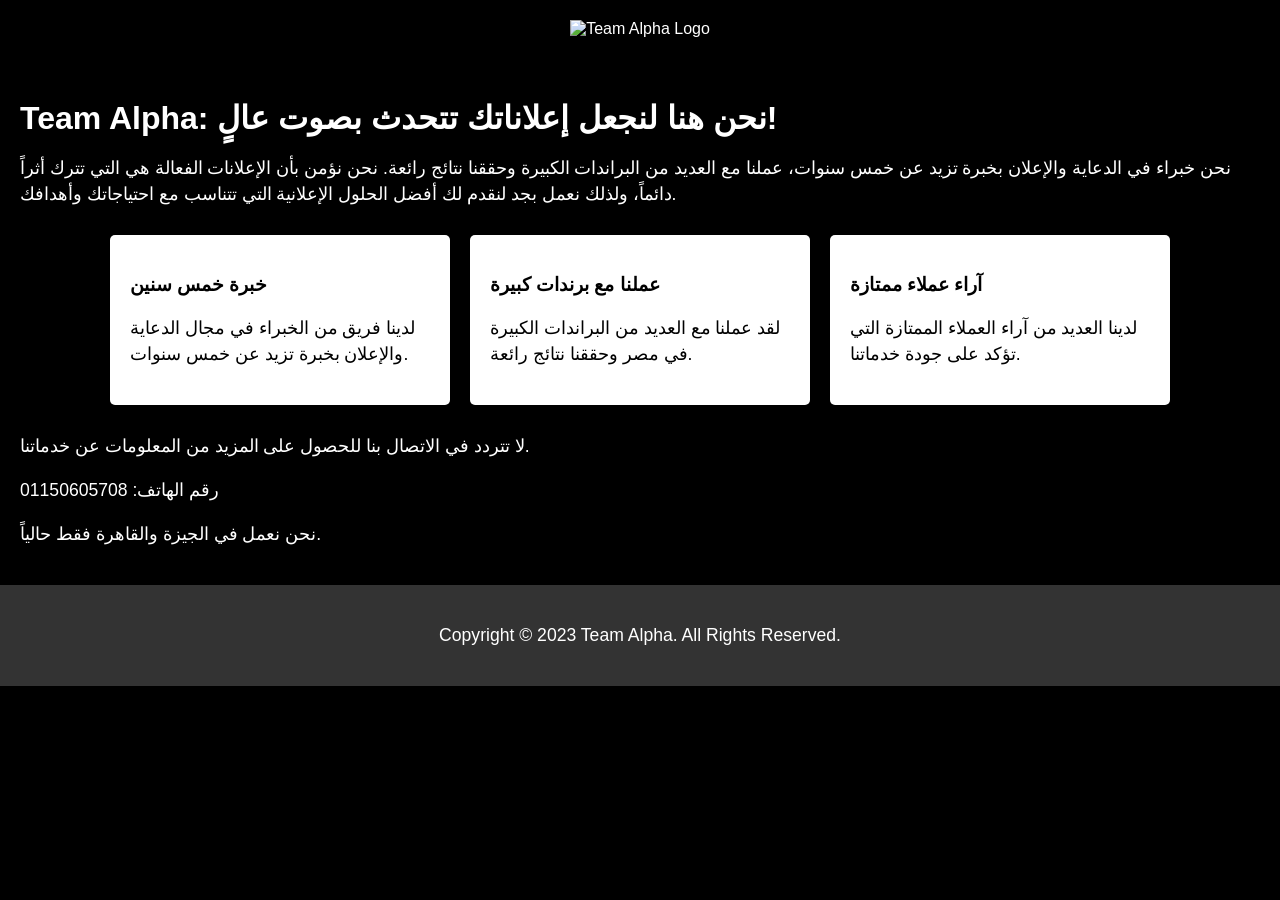
==== alpha.eg1.html @ f962d3df "Rename alpha.eg1.html to alpha.eg1.html" ====
<!DOCTYPE html>
<html lang="ar">
<head>
    <meta charset="UTF-8">
    <meta name="viewport" content="width=device-width, initial-scale=1.0">
    <title>Team Alpha - دعاية وإعلان</title>
    <style>
        body {
            font-family: sans-serif;
            margin: 0;
            background-color: #000;
            color: #fff;
            background-image: url("street-advertising-patterns.png");
            background-size: cover;
            background-repeat: no-repeat;
        }

        header {
            text-align: center;
            padding: 20px;
        }

        header img {
            width: 200px;
        }

        main {
            padding: 20px;
        }

        h1 {
            font-size: 2em;
            margin-bottom: 10px;
        }

        p {
            font-size: 1.1em;
            line-height: 1.5;
        }

        #features {
            display: flex;
            flex-wrap: wrap;
            justify-content: center;
        }

        .feature {
            width: 300px;
            margin: 10px;
            padding: 20px;
            background-color: #fff;
            color: #000;
            border-radius: 5px;
        }

        footer {
            text-align: center;
            padding: 20px;
            background-color: #333;
        }
    </style>
</head>
<body>
    <header>
        <img src="corrected-logo.png" alt="Team Alpha Logo">
    </header>

    <main>
        <h1>Team Alpha: نحن هنا لنجعل إعلاناتك تتحدث بصوت عالٍ!</h1>
        <p>نحن خبراء في الدعاية والإعلان بخبرة تزيد عن خمس سنوات، عملنا مع العديد من البراندات الكبيرة وحققنا نتائج رائعة. نحن نؤمن بأن الإعلانات الفعالة هي التي تترك أثراً دائماً، ولذلك نعمل بجد لنقدم لك أفضل الحلول الإعلانية التي تتناسب مع احتياجاتك وأهدافك.</p>

        <section id="features">
            <div class="feature">
                <h3>خبرة خمس سنين</h3>
                <p>لدينا فريق من الخبراء في مجال الدعاية والإعلان بخبرة تزيد عن خمس سنوات.</p>
            </div>

            <div class="feature">
                <h3>عملنا مع برندات كبيرة</h3>
                <p>لقد عملنا مع العديد من البراندات الكبيرة في مصر وحققنا نتائج رائعة.</p>
            </div>

            <div class="feature">
                <h3>آراء عملاء ممتازة</h3>
                <p>لدينا العديد من آراء العملاء الممتازة التي تؤكد على جودة خدماتنا.</p>
            </div>
        </section>

        <p>لا تتردد في الاتصال بنا للحصول على المزيد من المعلومات عن خدماتنا.</p>
        <p>رقم الهاتف: 01150605708</p>
        <p>نحن نعمل في الجيزة والقاهرة فقط حالياً.</p>
    </main>

    <footer>
        <p>Copyright &copy; 2023 Team Alpha. All Rights Reserved.</p>
    </footer>
</body>
</html>
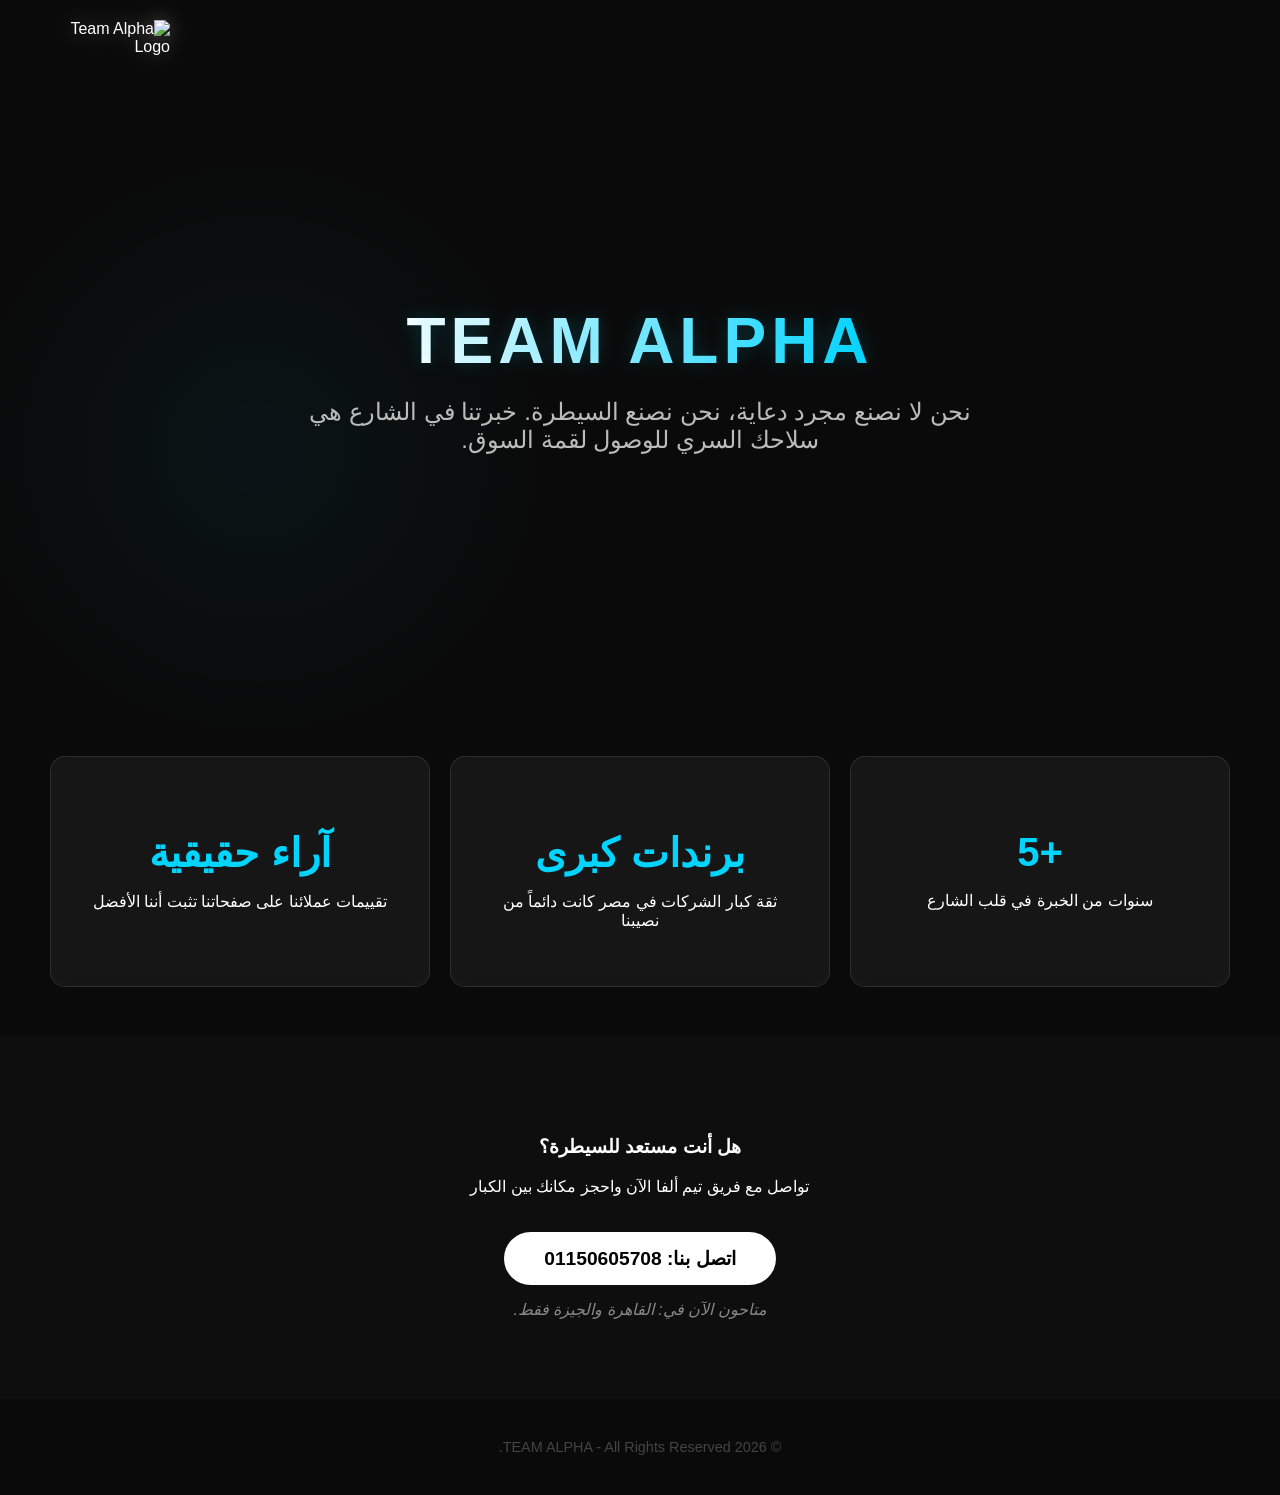
==== commit 5abcaacd: "Update alpha.eg1.html" ====
--- a/alpha.eg1.html
+++ b/alpha.eg1.html
@@ -1,98 +1,201 @@
 <!DOCTYPE html>
-<html lang="ar">
+<html lang="ar" dir="rtl">
 <head>
     <meta charset="UTF-8">
     <meta name="viewport" content="width=device-width, initial-scale=1.0">
-    <title>Team Alpha - دعاية وإعلان</title>
+    <title>Team Alpha | الملوك في الشارع</title>
     <style>
+        /* الأساسيات والتصميم المودرن */
+        :root {
+            --neon-blue: #00d4ff;
+            --main-bg: #0a0a0a;
+            --card-bg: rgba(255, 255, 255, 0.05);
+        }
+
         body {
-            font-family: sans-serif;
             margin: 0;
-            background-color: #000;
-            color: #fff;
-            background-image: url("street-advertising-patterns.png");
-            background-size: cover;
-            background-repeat: no-repeat;
-        }
-
-        header {
-            text-align: center;
-            padding: 20px;
-        }
-
-        header img {
-            width: 200px;
-        }
-
-        main {
-            padding: 20px;
-        }
-
-        h1 {
-            font-size: 2em;
+            padding: 0;
+            background-color: var(--main-bg);
+            color: #ffffff;
+            font-family: 'Segoe UI', Tahoma, Geneva, Verdana, sans-serif;
+            overflow-x: hidden;
+            /* نقش خلفية بسيط يعبر عن عناصر الدعاية */
+            background-image: 
+                radial-gradient(circle at 20% 30%, rgba(0, 212, 255, 0.05) 0%, transparent 20%),
+                linear-gradient(rgba(10, 10, 10, 0.9), rgba(10, 10, 10, 0.9)),
+                url('https://www.transparenttextures.com/patterns/stardust.png');
+        }
+
+        /* تأثير النقوش الجانبية (Dodge, Skate, Camera) */
+        .background-overlay {
+            position: fixed;
+            top: 0;
+            left: 0;
+            width: 100%;
+            height: 100%;
+            z-index: -1;
+            opacity: 0.03;
+            pointer-events: none;
+            background: url('data:image/svg+xml;utf8,<svg xmlns="http://www.w3.org/1999/xlink" viewBox="0 0 100 100"><text y="20" font-size="10" fill="white">DODGE 🏎️ SKATE 🛹 CAMERA 📸 FLAGS 🚩</text></svg>');
+            background-size: 300px;
+        }
+
+        /* اللوجو فوق على الشمال */
+        .header {
+            padding: 20px 50px;
+            display: flex;
+            justify-content: flex-end; /* لأن الصفحة RTL */
+        }
+
+        .logo {
+            width: 120px;
+            height: auto;
+            filter: drop-shadow(0 0 10px rgba(255, 255, 255, 0.3));
+            transition: 0.3s;
+        }
+
+        .logo:hover {
+            transform: scale(1.1);
+        }
+
+        /* القسم الرئيسي */
+        .hero {
+            height: 70vh;
+            display: flex;
+            flex-direction: column;
+            justify-content: center;
+            align-items: center;
+            text-align: center;
+            padding: 0 20px;
+        }
+
+        .hero h1 {
+            font-size: 4rem;
+            margin: 0;
+            text-transform: uppercase;
+            letter-spacing: 5px;
+            background: linear-gradient(to right, #fff, var(--neon-blue));
+            -webkit-background-clip: text;
+            -webkit-text-fill-color: transparent;
+            text-shadow: 0 0 20px rgba(0, 212, 255, 0.2);
+        }
+
+        .hero p {
+            font-size: 1.5rem;
+            max-width: 700px;
+            color: #bbb;
+            margin-top: 20px;
+        }
+
+        /* قسم الخبرة والخدمات */
+        .stats-container {
+            display: grid;
+            grid-template-columns: repeat(auto-fit, minmax(250px, 1fr));
+            gap: 20px;
+            padding: 50px;
+            max-width: 1200px;
+            margin: auto;
+        }
+
+        .stat-card {
+            background: var(--card-bg);
+            padding: 40px;
+            border-radius: 15px;
+            border: 1px solid rgba(255, 255, 255, 0.1);
+            text-align: center;
+            transition: 0.4s;
+            backdrop-filter: blur(10px);
+        }
+
+        .stat-card:hover {
+            border-color: var(--neon-blue);
+            transform: translateY(-10px);
+            box-shadow: 0 10px 30px rgba(0, 212, 255, 0.1);
+        }
+
+        .stat-card h2 {
+            color: var(--neon-blue);
+            font-size: 2.5rem;
             margin-bottom: 10px;
         }
 
-        p {
-            font-size: 1.1em;
-            line-height: 1.5;
-        }
-
-        #features {
-            display: flex;
-            flex-wrap: wrap;
-            justify-content: center;
-        }
-
-        .feature {
-            width: 300px;
-            margin: 10px;
-            padding: 20px;
-            background-color: #fff;
+        /* تواصل معنا */
+        .contact-info {
+            text-align: center;
+            padding: 80px 20px;
+            background: rgba(255, 255, 255, 0.02);
+        }
+
+        .phone-btn {
+            display: inline-block;
+            margin-top: 20px;
+            padding: 15px 40px;
+            background: #fff;
             color: #000;
-            border-radius: 5px;
+            text-decoration: none;
+            font-weight: bold;
+            border-radius: 50px;
+            font-size: 1.2rem;
+            transition: 0.3s;
+        }
+
+        .phone-btn:hover {
+            background: var(--neon-blue);
+            box-shadow: 0 0 20px var(--neon-blue);
+        }
+
+        .location-tag {
+            margin-top: 15px;
+            color: #888;
+            font-style: italic;
         }
 
         footer {
             text-align: center;
-            padding: 20px;
-            background-color: #333;
+            padding: 40px;
+            font-size: 0.9rem;
+            color: #444;
         }
     </style>
 </head>
 <body>
-    <header>
-        <img src="corrected-logo.png" alt="Team Alpha Logo">
-    </header>
-
-    <main>
-        <h1>Team Alpha: نحن هنا لنجعل إعلاناتك تتحدث بصوت عالٍ!</h1>
-        <p>نحن خبراء في الدعاية والإعلان بخبرة تزيد عن خمس سنوات، عملنا مع العديد من البراندات الكبيرة وحققنا نتائج رائعة. نحن نؤمن بأن الإعلانات الفعالة هي التي تترك أثراً دائماً، ولذلك نعمل بجد لنقدم لك أفضل الحلول الإعلانية التي تتناسب مع احتياجاتك وأهدافك.</p>
-
-        <section id="features">
-            <div class="feature">
-                <h3>خبرة خمس سنين</h3>
-                <p>لدينا فريق من الخبراء في مجال الدعاية والإعلان بخبرة تزيد عن خمس سنوات.</p>
-            </div>
-
-            <div class="feature">
-                <h3>عملنا مع برندات كبيرة</h3>
-                <p>لقد عملنا مع العديد من البراندات الكبيرة في مصر وحققنا نتائج رائعة.</p>
-            </div>
-
-            <div class="feature">
-                <h3>آراء عملاء ممتازة</h3>
-                <p>لدينا العديد من آراء العملاء الممتازة التي تؤكد على جودة خدماتنا.</p>
-            </div>
-        </section>
-
-        <p>لا تتردد في الاتصال بنا للحصول على المزيد من المعلومات عن خدماتنا.</p>
-        <p>رقم الهاتف: 01150605708</p>
-        <p>نحن نعمل في الجيزة والقاهرة فقط حالياً.</p>
-    </main>
+
+    <div class="background-overlay"></div>
+
+    <div class="header">
+        <img src="logo.jpg" alt="Team Alpha Logo" class="logo">
+    </div>
+
+    <section class="hero">
+        <h1>TEAM ALPHA</h1>
+        <p>نحن لا نصنع مجرد دعاية، نحن نصنع السيطرة. خبرتنا في الشارع هي سلاحك السري للوصول لقمة السوق.</p>
+    </section>
+
+    <div class="stats-container">
+        <div class="stat-card">
+            <h2>+5</h2>
+            <p>سنوات من الخبرة في قلب الشارع</p>
+        </div>
+        <div class="stat-card">
+            <h2>برندات كبرى</h2>
+            <p>ثقة كبار الشركات في مصر كانت دائماً من نصيبنا</p>
+        </div>
+        <div class="stat-card">
+            <h2>آراء حقيقية</h2>
+            <p>تقييمات عملائنا على صفحاتنا تثبت أننا الأفضل</p>
+        </div>
+    </div>
+
+    <section class="contact-info">
+        <h3>هل أنت مستعد للسيطرة؟</h3>
+        <p>تواصل مع فريق تيم ألفا الآن واحجز مكانك بين الكبار</p>
+        <a href="tel:01150605708" class="phone-btn">اتصل بنا: 01150605708</a>
+        <div class="location-tag">متاحون الآن في: القاهرة والجيزة فقط.</div>
+    </section>
 
     <footer>
-        <p>Copyright &copy; 2023 Team Alpha. All Rights Reserved.</p>
+        &copy; 2026 TEAM ALPHA - All Rights Reserved.
     </footer>
+
 </body>
 </html>
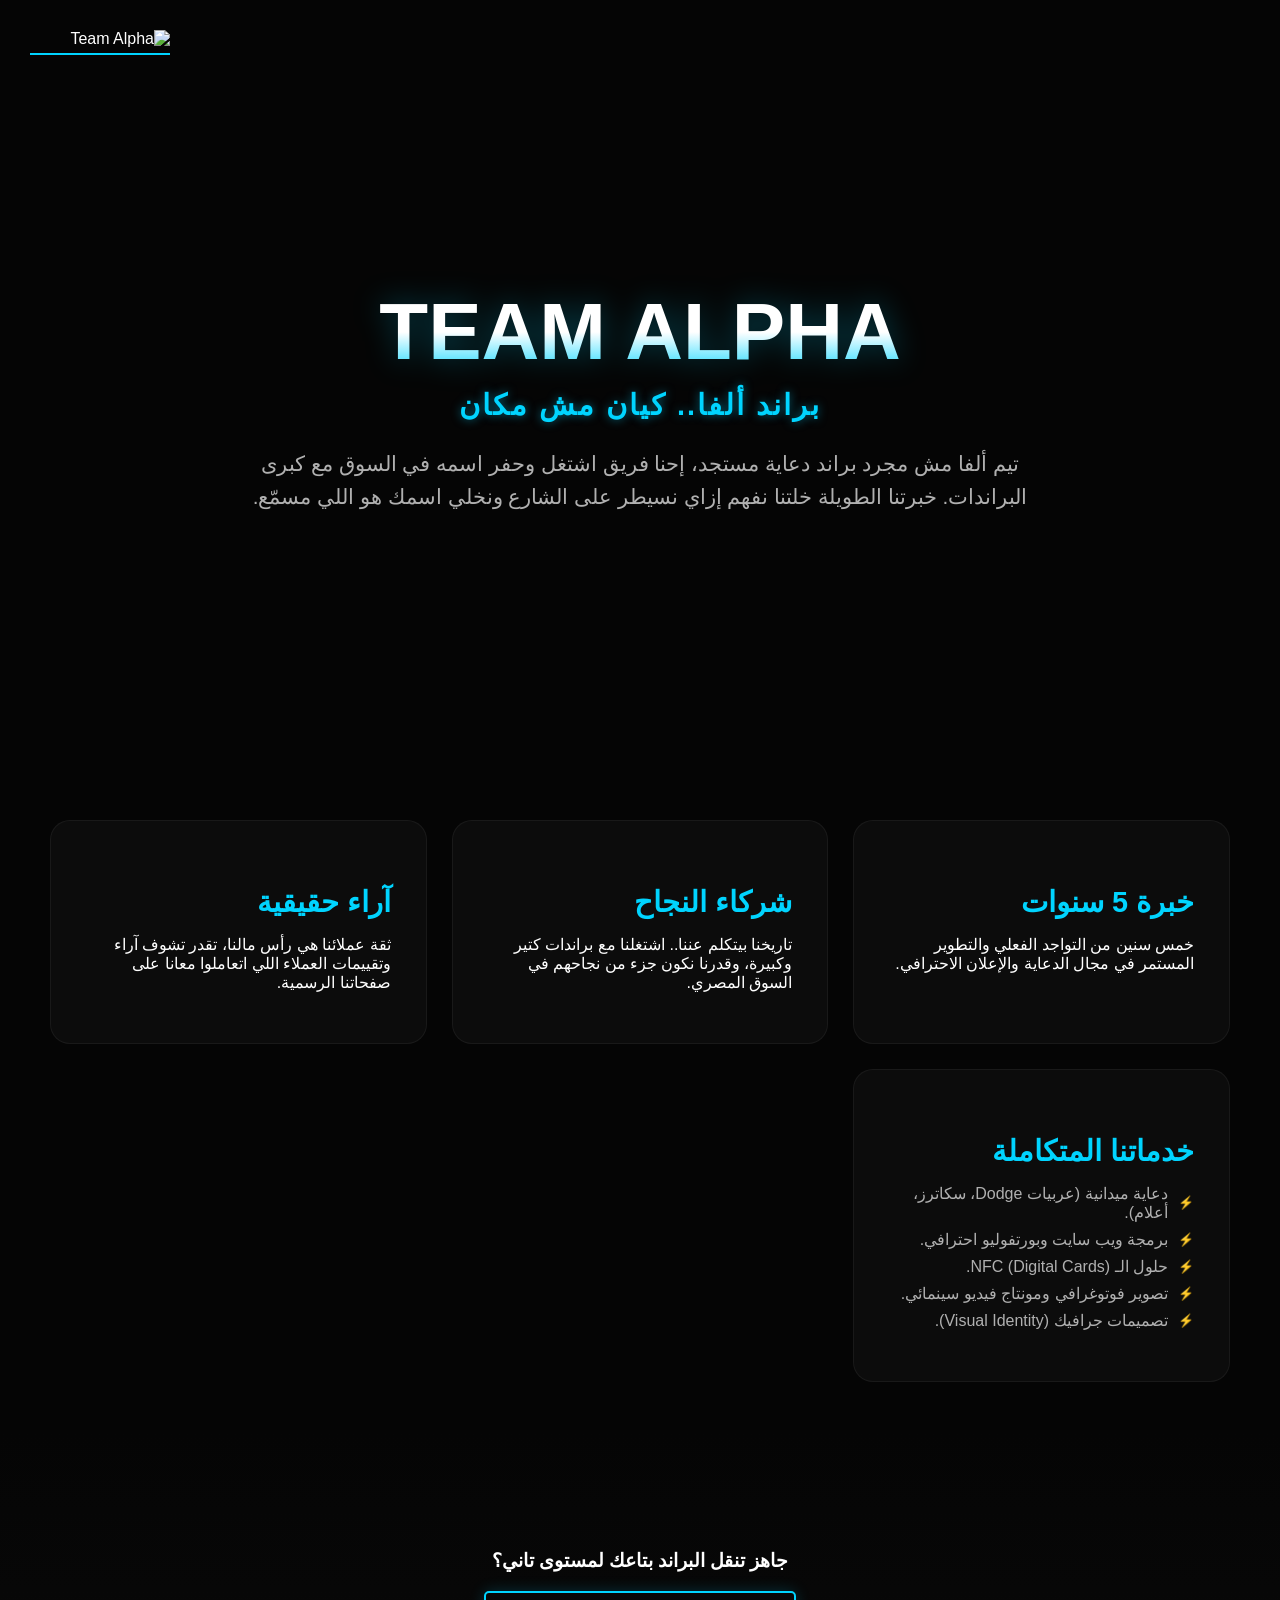
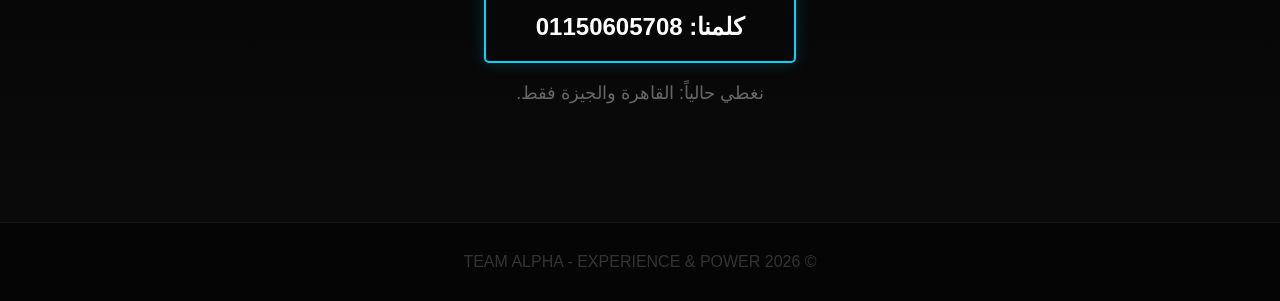
==== commit 4c145d0f: "Update alpha.eg1.html" ====
--- a/alpha.eg1.html
+++ b/alpha.eg1.html
@@ -3,13 +3,13 @@
 <head>
     <meta charset="UTF-8">
     <meta name="viewport" content="width=device-width, initial-scale=1.0">
-    <title>Team Alpha | الملوك في الشارع</title>
+    <title>Team Alpha | كيان مش مكان</title>
     <style>
-        /* الأساسيات والتصميم المودرن */
         :root {
             --neon-blue: #00d4ff;
-            --main-bg: #0a0a0a;
-            --card-bg: rgba(255, 255, 255, 0.05);
+            --main-bg: #050505;
+            --card-bg: rgba(255, 255, 255, 0.03);
+            --text-gray: #b0b0b0;
         }
 
         body {
@@ -17,184 +17,212 @@
             padding: 0;
             background-color: var(--main-bg);
             color: #ffffff;
-            font-family: 'Segoe UI', Tahoma, Geneva, Verdana, sans-serif;
+            font-family: 'Segoe UI', Roboto, Helvetica, Arial, sans-serif;
             overflow-x: hidden;
-            /* نقش خلفية بسيط يعبر عن عناصر الدعاية */
+            /* نقش الشارع والدعاية خفيف جداً في الخلفية */
             background-image: 
-                radial-gradient(circle at 20% 30%, rgba(0, 212, 255, 0.05) 0%, transparent 20%),
-                linear-gradient(rgba(10, 10, 10, 0.9), rgba(10, 10, 10, 0.9)),
-                url('https://www.transparenttextures.com/patterns/stardust.png');
-        }
-
-        /* تأثير النقوش الجانبية (Dodge, Skate, Camera) */
-        .background-overlay {
-            position: fixed;
+                linear-gradient(rgba(5, 5, 5, 0.8), rgba(5, 5, 5, 0.8)),
+                url('https://www.transparenttextures.com/patterns/carbon-fibre.png');
+        }
+
+        /* اللوجو ثابت فوق على الشمال */
+        .top-nav {
+            padding: 30px;
+            position: absolute;
             top: 0;
             left: 0;
-            width: 100%;
-            height: 100%;
-            z-index: -1;
-            opacity: 0.03;
-            pointer-events: none;
-            background: url('data:image/svg+xml;utf8,<svg xmlns="http://www.w3.org/1999/xlink" viewBox="0 0 100 100"><text y="20" font-size="10" fill="white">DODGE 🏎️ SKATE 🛹 CAMERA 📸 FLAGS 🚩</text></svg>');
-            background-size: 300px;
-        }
-
-        /* اللوجو فوق على الشمال */
-        .header {
-            padding: 20px 50px;
-            display: flex;
-            justify-content: flex-end; /* لأن الصفحة RTL */
-        }
-
-        .logo {
-            width: 120px;
+            z-index: 100;
+        }
+
+        .logo-img {
+            width: 140px;
             height: auto;
-            filter: drop-shadow(0 0 10px rgba(255, 255, 255, 0.3));
-            transition: 0.3s;
-        }
-
-        .logo:hover {
-            transform: scale(1.1);
+            display: block; /* يظهر مباشرة */
+            border-bottom: 2px solid var(--neon-blue);
+            padding-bottom: 5px;
         }
 
         /* القسم الرئيسي */
         .hero {
-            height: 70vh;
+            height: 80vh;
             display: flex;
             flex-direction: column;
             justify-content: center;
             align-items: center;
             text-align: center;
             padding: 0 20px;
+            margin-top: 50px;
         }
 
         .hero h1 {
-            font-size: 4rem;
+            font-size: clamp(3rem, 10vw, 5rem);
             margin: 0;
-            text-transform: uppercase;
-            letter-spacing: 5px;
-            background: linear-gradient(to right, #fff, var(--neon-blue));
+            background: linear-gradient(to bottom, #fff 50%, var(--neon-blue));
             -webkit-background-clip: text;
             -webkit-text-fill-color: transparent;
-            text-shadow: 0 0 20px rgba(0, 212, 255, 0.2);
+            filter: drop-shadow(0 0 15px rgba(0, 212, 255, 0.3));
+        }
+
+        .slogan {
+            font-size: 1.8rem;
+            color: var(--neon-blue);
+            margin-top: 10px;
+            font-weight: bold;
+            letter-spacing: 2px;
+            text-shadow: 0 0 10px rgba(0, 212, 255, 0.5);
         }
 
         .hero p {
-            font-size: 1.5rem;
-            max-width: 700px;
-            color: #bbb;
-            margin-top: 20px;
-        }
-
-        /* قسم الخبرة والخدمات */
-        .stats-container {
+            font-size: 1.3rem;
+            max-width: 800px;
+            color: var(--text-gray);
+            margin-top: 25px;
+            line-height: 1.6;
+        }
+
+        /* شبكة المعلومات والخدمات */
+        .features-grid {
             display: grid;
-            grid-template-columns: repeat(auto-fit, minmax(250px, 1fr));
-            gap: 20px;
+            grid-template-columns: repeat(auto-fit, minmax(280px, 1fr));
+            gap: 25px;
             padding: 50px;
-            max-width: 1200px;
+            max-width: 1300px;
             margin: auto;
         }
 
-        .stat-card {
+        .info-box {
             background: var(--card-bg);
-            padding: 40px;
-            border-radius: 15px;
-            border: 1px solid rgba(255, 255, 255, 0.1);
+            padding: 35px;
+            border-radius: 20px;
+            border: 1px solid rgba(255, 255, 255, 0.05);
+            transition: all 0.4s ease;
+            position: relative;
+            overflow: hidden;
+        }
+
+        .info-box:hover {
+            border-color: var(--neon-blue);
+            background: rgba(0, 212, 255, 0.02);
+            transform: translateY(-5px);
+        }
+
+        .info-box h3 {
+            color: var(--neon-blue);
+            font-size: 1.8rem;
+            margin-bottom: 15px;
+        }
+
+        .info-box ul {
+            list-style: none;
+            padding: 0;
+            text-align: right;
+            color: var(--text-gray);
+        }
+
+        .info-box ul li {
+            margin-bottom: 8px;
+            display: flex;
+            align-items: center;
+        }
+
+        .info-box ul li::before {
+            content: "⚡";
+            margin-left: 10px;
+            font-size: 0.8rem;
+        }
+
+        /* قسم التواصل */
+        .cta-section {
             text-align: center;
-            transition: 0.4s;
-            backdrop-filter: blur(10px);
-        }
-
-        .stat-card:hover {
-            border-color: var(--neon-blue);
-            transform: translateY(-10px);
-            box-shadow: 0 10px 30px rgba(0, 212, 255, 0.1);
-        }
-
-        .stat-card h2 {
-            color: var(--neon-blue);
-            font-size: 2.5rem;
-            margin-bottom: 10px;
-        }
-
-        /* تواصل معنا */
-        .contact-info {
-            text-align: center;
-            padding: 80px 20px;
-            background: rgba(255, 255, 255, 0.02);
-        }
-
-        .phone-btn {
+            padding: 100px 20px;
+            background: linear-gradient(to bottom, transparent, #0a0a0a);
+        }
+
+        .call-now {
             display: inline-block;
-            margin-top: 20px;
-            padding: 15px 40px;
-            background: #fff;
-            color: #000;
+            padding: 20px 50px;
+            background: transparent;
+            color: #fff;
+            border: 2px solid var(--neon-blue);
             text-decoration: none;
             font-weight: bold;
-            border-radius: 50px;
-            font-size: 1.2rem;
+            border-radius: 5px;
+            font-size: 1.5rem;
             transition: 0.3s;
-        }
-
-        .phone-btn:hover {
+            box-shadow: 0 0 15px rgba(0, 212, 255, 0.2);
+        }
+
+        .call-now:hover {
             background: var(--neon-blue);
-            box-shadow: 0 0 20px var(--neon-blue);
-        }
-
-        .location-tag {
-            margin-top: 15px;
-            color: #888;
-            font-style: italic;
+            color: #000;
+            box-shadow: 0 0 30px var(--neon-blue);
+        }
+
+        .area-tag {
+            margin-top: 20px;
+            font-size: 1.1rem;
+            color: #666;
         }
 
         footer {
             text-align: center;
-            padding: 40px;
-            font-size: 0.9rem;
-            color: #444;
+            padding: 30px;
+            border-top: 1px solid rgba(255, 255, 255, 0.05);
+            color: #333;
         }
     </style>
 </head>
 <body>
 
-    <div class="background-overlay"></div>
-
-    <div class="header">
-        <img src="logo.jpg" alt="Team Alpha Logo" class="logo">
-    </div>
+    <nav class="top-nav">
+        <img src="logo.jpg" alt="Team Alpha" class="logo-img">
+    </nav>
 
     <section class="hero">
         <h1>TEAM ALPHA</h1>
-        <p>نحن لا نصنع مجرد دعاية، نحن نصنع السيطرة. خبرتنا في الشارع هي سلاحك السري للوصول لقمة السوق.</p>
+        <div class="slogan">براند ألفا.. كيان مش مكان</div>
+        <p>
+            تيم ألفا مش مجرد براند دعاية مستجد، إحنا فريق اشتغل وحفر اسمه في السوق مع كبرى البراندات. 
+            خبرتنا الطويلة خلتنا نفهم إزاي نسيطر على الشارع ونخلي اسمك هو اللي مسمّع.
+        </p>
     </section>
 
-    <div class="stats-container">
-        <div class="stat-card">
-            <h2>+5</h2>
-            <p>سنوات من الخبرة في قلب الشارع</p>
-        </div>
-        <div class="stat-card">
-            <h2>برندات كبرى</h2>
-            <p>ثقة كبار الشركات في مصر كانت دائماً من نصيبنا</p>
-        </div>
-        <div class="stat-card">
-            <h2>آراء حقيقية</h2>
-            <p>تقييمات عملائنا على صفحاتنا تثبت أننا الأفضل</p>
+    <div class="features-grid">
+        <div class="info-box">
+            <h3>خبرة 5 سنوات</h3>
+            <p>خمس سنين من التواجد الفعلي والتطوير المستمر في مجال الدعاية والإعلان الاحترافي.</p>
+        </div>
+
+        <div class="info-box">
+            <h3>شركاء النجاح</h3>
+            <p>تاريخنا بيتكلم عننا.. اشتغلنا مع براندات كتير وكبيرة، وقدرنا نكون جزء من نجاحهم في السوق المصري.</p>
+        </div>
+
+        <div class="info-box">
+            <h3>آراء حقيقية</h3>
+            <p>ثقة عملائنا هي رأس مالنا، تقدر تشوف آراء وتقييمات العملاء اللي اتعاملوا معانا على صفحاتنا الرسمية.</p>
+        </div>
+
+        <div class="info-box">
+            <h3>خدماتنا المتكاملة</h3>
+            <ul>
+                <li>دعاية ميدانية (عربيات Dodge، سكاترز، أعلام).</li>
+                <li>برمجة ويب سايت وبورتفوليو احترافي.</li>
+                <li>حلول الـ NFC (Digital Cards).</li>
+                <li>تصوير فوتوغرافي ومونتاج فيديو سينمائي.</li>
+                <li>تصميمات جرافيك (Visual Identity).</li>
+            </ul>
         </div>
     </div>
 
-    <section class="contact-info">
-        <h3>هل أنت مستعد للسيطرة؟</h3>
-        <p>تواصل مع فريق تيم ألفا الآن واحجز مكانك بين الكبار</p>
-        <a href="tel:01150605708" class="phone-btn">اتصل بنا: 01150605708</a>
-        <div class="location-tag">متاحون الآن في: القاهرة والجيزة فقط.</div>
+    <section class="cta-section">
+        <h3>جاهز تنقل البراند بتاعك لمستوى تاني؟</h3>
+        <a href="tel:01150605708" class="call-now">كلمنا: 01150605708</a>
+        <p class="area-tag">نغطي حالياً: القاهرة والجيزة فقط.</p>
     </section>
 
     <footer>
-        &copy; 2026 TEAM ALPHA - All Rights Reserved.
+        &copy; 2026 TEAM ALPHA - EXPERIENCE & POWER
     </footer>
 
 </body>
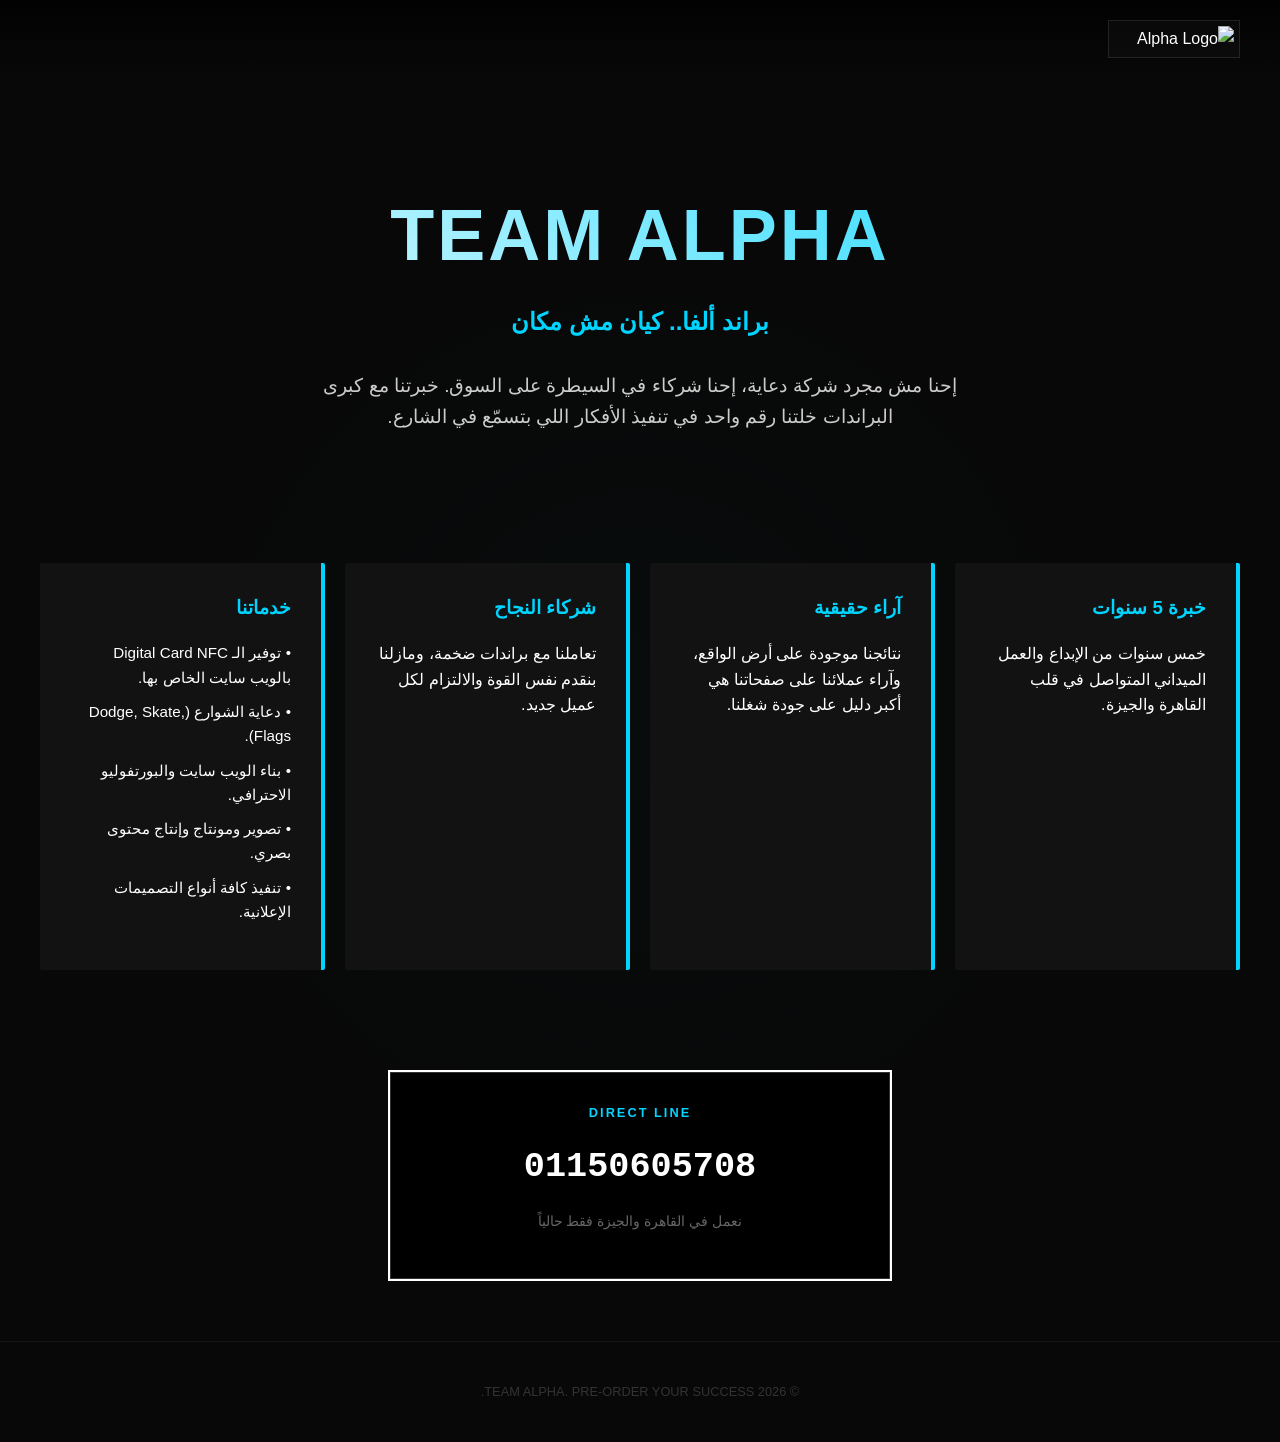
==== commit d019753d: "Update alpha.eg1.html" ====
--- a/alpha.eg1.html
+++ b/alpha.eg1.html
@@ -7,9 +7,9 @@
     <style>
         :root {
             --neon-blue: #00d4ff;
-            --main-bg: #050505;
-            --card-bg: rgba(255, 255, 255, 0.03);
-            --text-gray: #b0b0b0;
+            --main-bg: #080808;
+            --card-bg: rgba(20, 20, 20, 0.8);
+            --text-gray: #ccc;
         }
 
         body {
@@ -17,212 +17,202 @@
             padding: 0;
             background-color: var(--main-bg);
             color: #ffffff;
-            font-family: 'Segoe UI', Roboto, Helvetica, Arial, sans-serif;
-            overflow-x: hidden;
-            /* نقش الشارع والدعاية خفيف جداً في الخلفية */
+            font-family: 'Segoe UI', Tahoma, Geneva, Verdana, sans-serif;
+            line-height: 1.6;
+            /* التعديل الثالث: خلفية بنقوش هادئة غير متعِبة للعين */
             background-image: 
-                linear-gradient(rgba(5, 5, 5, 0.8), rgba(5, 5, 5, 0.8)),
-                url('https://www.transparenttextures.com/patterns/carbon-fibre.png');
-        }
-
-        /* اللوجو ثابت فوق على الشمال */
-        .top-nav {
-            padding: 30px;
-            position: absolute;
-            top: 0;
-            left: 0;
-            z-index: 100;
-        }
-
-        .logo-img {
-            width: 140px;
-            height: auto;
-            display: block; /* يظهر مباشرة */
-            border-bottom: 2px solid var(--neon-blue);
-            padding-bottom: 5px;
-        }
-
-        /* القسم الرئيسي */
+                radial-gradient(circle at 50% 50%, rgba(0, 212, 255, 0.02) 0%, transparent 50%),
+                url('https://www.transparenttextures.com/patterns/asfalt-dark.png'); /* نقش هادئ يكسر السواد */
+        }
+
+        /* التعديل الأول: اللوجو ثابت وظاهر فوراً */
+        .header-nav {
+            padding: 20px 40px;
+            display: flex;
+            justify-content: flex-start;
+            background: linear-gradient(to bottom, rgba(0,0,0,0.8), transparent);
+        }
+
+        .logo-container {
+            width: 120px;
+            border: 1px solid rgba(255, 255, 255, 0.1);
+            padding: 5px;
+            background: rgba(255,255,255,0.02);
+        }
+
+        .logo-container img {
+            width: 100%;
+            display: block; /* يضمن الظهور الفوري */
+        }
+
         .hero {
-            height: 80vh;
-            display: flex;
-            flex-direction: column;
-            justify-content: center;
-            align-items: center;
             text-align: center;
-            padding: 0 20px;
-            margin-top: 50px;
+            padding: 100px 20px 60px;
         }
 
         .hero h1 {
-            font-size: clamp(3rem, 10vw, 5rem);
+            font-size: 4.5rem;
             margin: 0;
-            background: linear-gradient(to bottom, #fff 50%, var(--neon-blue));
+            letter-spacing: 3px;
+            background: linear-gradient(45deg, #fff, var(--neon-blue));
             -webkit-background-clip: text;
             -webkit-text-fill-color: transparent;
-            filter: drop-shadow(0 0 15px rgba(0, 212, 255, 0.3));
         }
 
         .slogan {
-            font-size: 1.8rem;
+            font-size: 1.5rem;
             color: var(--neon-blue);
             margin-top: 10px;
-            font-weight: bold;
-            letter-spacing: 2px;
-            text-shadow: 0 0 10px rgba(0, 212, 255, 0.5);
+            font-weight: 600;
         }
 
         .hero p {
-            font-size: 1.3rem;
-            max-width: 800px;
+            max-width: 700px;
+            margin: 30px auto;
+            font-size: 1.2rem;
             color: var(--text-gray);
-            margin-top: 25px;
-            line-height: 1.6;
-        }
-
-        /* شبكة المعلومات والخدمات */
-        .features-grid {
+        }
+
+        .grid {
             display: grid;
             grid-template-columns: repeat(auto-fit, minmax(280px, 1fr));
-            gap: 25px;
-            padding: 50px;
-            max-width: 1300px;
+            gap: 20px;
+            padding: 40px;
+            max-width: 1200px;
             margin: auto;
         }
 
-        .info-box {
+        .card {
             background: var(--card-bg);
-            padding: 35px;
-            border-radius: 20px;
-            border: 1px solid rgba(255, 255, 255, 0.05);
-            transition: all 0.4s ease;
-            position: relative;
-            overflow: hidden;
-        }
-
-        .info-box:hover {
-            border-color: var(--neon-blue);
-            background: rgba(0, 212, 255, 0.02);
-            transform: translateY(-5px);
-        }
-
-        .info-box h3 {
-            color: var(--neon-blue);
-            font-size: 1.8rem;
-            margin-bottom: 15px;
-        }
-
-        .info-box ul {
+            padding: 30px;
+            border-radius: 2px; /* تصميم حاد ومودرن */
+            border-right: 4px solid var(--neon-blue);
+            transition: 0.3s;
+        }
+
+        .card:hover {
+            background: rgba(30, 30, 30, 0.9);
+            transform: scale(1.02);
+        }
+
+        .card h3 {
+            margin-top: 0;
+            color: var(--neon-blue);
+        }
+
+        .card ul {
             list-style: none;
             padding: 0;
-            text-align: right;
-            color: var(--text-gray);
-        }
-
-        .info-box ul li {
-            margin-bottom: 8px;
-            display: flex;
-            align-items: center;
-        }
-
-        .info-box ul li::before {
-            content: "⚡";
-            margin-left: 10px;
+        }
+
+        .card li {
+            margin-bottom: 10px;
+            font-size: 0.95rem;
+        }
+
+        /* التعديل الرابع: ديزاين مودرن لعرض الرقم */
+        .contact-box {
+            margin: 60px auto;
+            max-width: 500px;
+            background: #fff;
+            color: #000;
+            padding: 2px; /* برواز خارجي */
+            position: relative;
+        }
+
+        .contact-content {
+            background: #000;
+            color: #fff;
+            padding: 30px;
+            border: 1px solid #333;
+            text-align: center;
+        }
+
+        .contact-content h4 {
+            margin: 0 0 15px;
+            text-transform: uppercase;
+            letter-spacing: 2px;
             font-size: 0.8rem;
-        }
-
-        /* قسم التواصل */
-        .cta-section {
-            text-align: center;
-            padding: 100px 20px;
-            background: linear-gradient(to bottom, transparent, #0a0a0a);
-        }
-
-        .call-now {
-            display: inline-block;
-            padding: 20px 50px;
-            background: transparent;
+            color: var(--neon-blue);
+        }
+
+        .phone-number {
+            font-size: 2.2rem;
+            font-weight: 800;
+            display: block;
+            margin-bottom: 15px;
+            text-decoration: none;
             color: #fff;
-            border: 2px solid var(--neon-blue);
-            text-decoration: none;
-            font-weight: bold;
-            border-radius: 5px;
-            font-size: 1.5rem;
-            transition: 0.3s;
-            box-shadow: 0 0 15px rgba(0, 212, 255, 0.2);
-        }
-
-        .call-now:hover {
-            background: var(--neon-blue);
-            color: #000;
-            box-shadow: 0 0 30px var(--neon-blue);
-        }
-
-        .area-tag {
-            margin-top: 20px;
-            font-size: 1.1rem;
+            font-family: 'Courier New', Courier, monospace; /* شكل تقني */
+        }
+
+        .phone-number:hover {
+            color: var(--neon-blue);
+        }
+
+        .tagline {
+            font-size: 0.9rem;
             color: #666;
         }
 
         footer {
             text-align: center;
-            padding: 30px;
-            border-top: 1px solid rgba(255, 255, 255, 0.05);
+            padding: 40px;
+            font-size: 0.8rem;
             color: #333;
+            border-top: 1px solid rgba(255,255,255,0.05);
         }
     </style>
 </head>
 <body>
 
-    <nav class="top-nav">
-        <img src="logo.jpg" alt="Team Alpha" class="logo-img">
-    </nav>
+    <div class="header-nav">
+        <div class="logo-container">
+            <img src="logo.jpg" alt="Alpha Logo">
+        </div>
+    </div>
 
     <section class="hero">
         <h1>TEAM ALPHA</h1>
         <div class="slogan">براند ألفا.. كيان مش مكان</div>
-        <p>
-            تيم ألفا مش مجرد براند دعاية مستجد، إحنا فريق اشتغل وحفر اسمه في السوق مع كبرى البراندات. 
-            خبرتنا الطويلة خلتنا نفهم إزاي نسيطر على الشارع ونخلي اسمك هو اللي مسمّع.
-        </p>
+        <p>إحنا مش مجرد شركة دعاية، إحنا شركاء في السيطرة على السوق. خبرتنا مع كبرى البراندات خلتنا رقم واحد في تنفيذ الأفكار اللي بتسمّع في الشارع.</p>
     </section>
 
-    <div class="features-grid">
-        <div class="info-box">
+    <div class="grid">
+        <div class="card">
             <h3>خبرة 5 سنوات</h3>
-            <p>خمس سنين من التواجد الفعلي والتطوير المستمر في مجال الدعاية والإعلان الاحترافي.</p>
-        </div>
-
-        <div class="info-box">
+            <p>خمس سنوات من الإبداع والعمل الميداني المتواصل في قلب القاهرة والجيزة.</p>
+        </div>
+        <div class="card">
+            <h3>آراء حقيقية</h3>
+            <p>نتائجنا موجودة على أرض الواقع، وآراء عملائنا على صفحاتنا هي أكبر دليل على جودة شغلنا.</p>
+        </div>
+        <div class="card">
             <h3>شركاء النجاح</h3>
-            <p>تاريخنا بيتكلم عننا.. اشتغلنا مع براندات كتير وكبيرة، وقدرنا نكون جزء من نجاحهم في السوق المصري.</p>
-        </div>
-
-        <div class="info-box">
-            <h3>آراء حقيقية</h3>
-            <p>ثقة عملائنا هي رأس مالنا، تقدر تشوف آراء وتقييمات العملاء اللي اتعاملوا معانا على صفحاتنا الرسمية.</p>
-        </div>
-
-        <div class="info-box">
-            <h3>خدماتنا المتكاملة</h3>
+            <p>تعاملنا مع براندات ضخمة، ومازلنا بنقدم نفس القوة والالتزام لكل عميل جديد.</p>
+        </div>
+        <div class="card">
+            <h3>خدماتنا</h3>
             <ul>
-                <li>دعاية ميدانية (عربيات Dodge، سكاترز، أعلام).</li>
-                <li>برمجة ويب سايت وبورتفوليو احترافي.</li>
-                <li>حلول الـ NFC (Digital Cards).</li>
-                <li>تصوير فوتوغرافي ومونتاج فيديو سينمائي.</li>
-                <li>تصميمات جرافيك (Visual Identity).</li>
+                <li>• توفير الـ Digital Card NFC بالويب سايت الخاص بها.</li>
+                <li>• دعاية الشوارع (Dodge, Skate, Flags).</li>
+                <li>• بناء الويب سايت والبورتفوليو الاحترافي.</li>
+                <li>• تصوير ومونتاج وإنتاج محتوى بصري.</li>
+                <li>• تنفيذ كافة أنواع التصميمات الإعلانية.</li>
             </ul>
         </div>
     </div>
 
-    <section class="cta-section">
-        <h3>جاهز تنقل البراند بتاعك لمستوى تاني؟</h3>
-        <a href="tel:01150605708" class="call-now">كلمنا: 01150605708</a>
-        <p class="area-tag">نغطي حالياً: القاهرة والجيزة فقط.</p>
-    </section>
+    <div class="contact-box">
+        <div class="contact-content">
+            <h4>Direct Line</h4>
+            <a href="tel:01150605708" class="phone-number">01150605708</a>
+            <p class="tagline">نعمل في القاهرة والجيزة فقط حالياً</p>
+        </div>
+    </div>
 
     <footer>
-        &copy; 2026 TEAM ALPHA - EXPERIENCE & POWER
+        &copy; 2026 TEAM ALPHA. PRE-ORDER YOUR SUCCESS.
     </footer>
 
 </body>
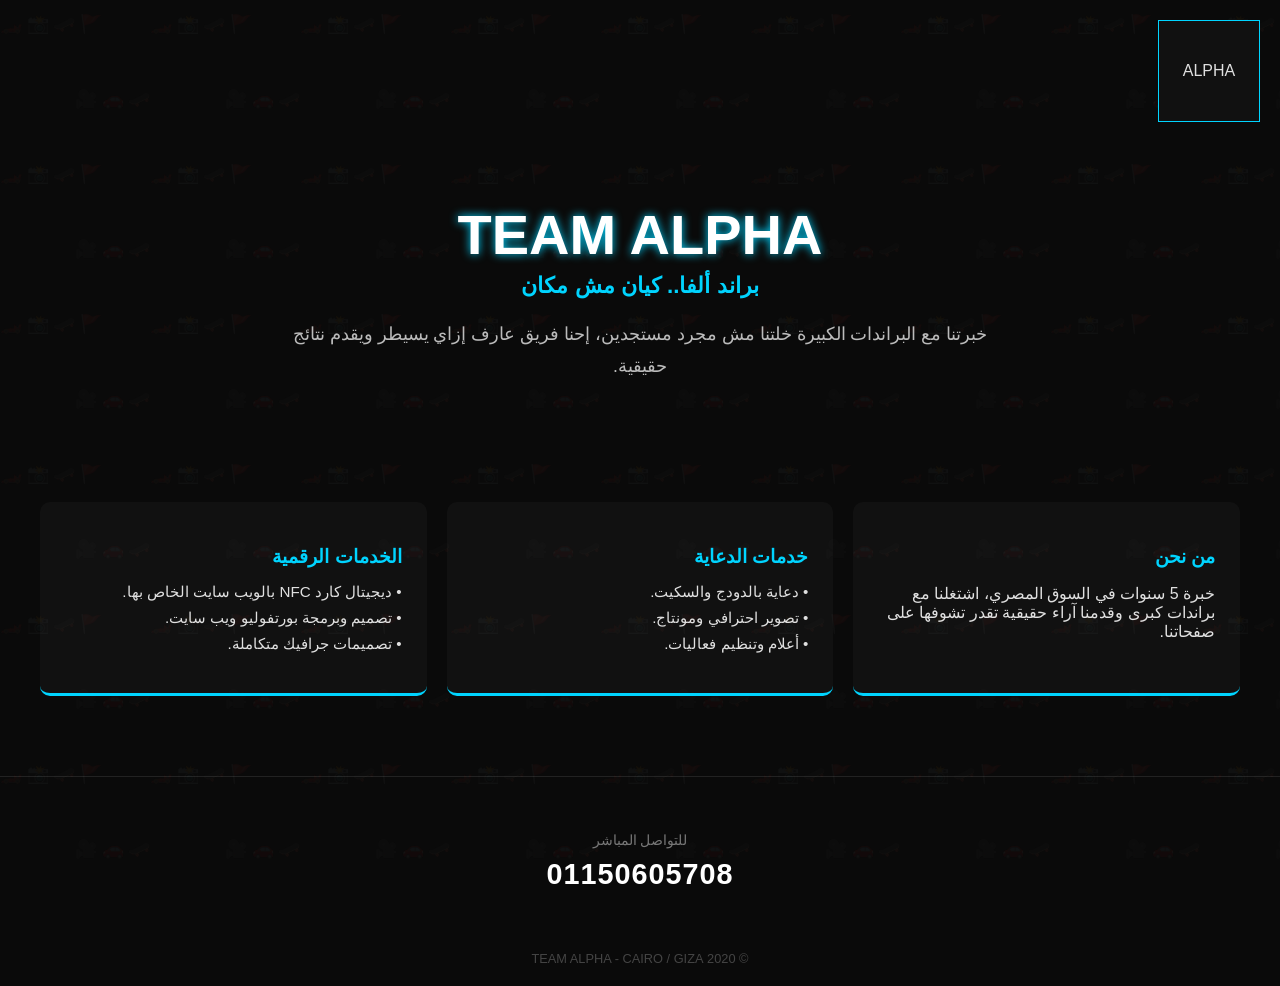
==== commit 0a3602f1: "Update alpha.eg1.html" ====
--- a/alpha.eg1.html
+++ b/alpha.eg1.html
@@ -7,212 +7,195 @@
     <style>
         :root {
             --neon-blue: #00d4ff;
-            --main-bg: #080808;
-            --card-bg: rgba(20, 20, 20, 0.8);
-            --text-gray: #ccc;
+            --main-bg: #0a0a0a;
+            --text-color: #e0e0e0;
         }
 
         body {
             margin: 0;
             padding: 0;
             background-color: var(--main-bg);
-            color: #ffffff;
+            color: var(--text-color);
             font-family: 'Segoe UI', Tahoma, Geneva, Verdana, sans-serif;
-            line-height: 1.6;
-            /* التعديل الثالث: خلفية بنقوش هادئة غير متعِبة للعين */
-            background-image: 
-                radial-gradient(circle at 50% 50%, rgba(0, 212, 255, 0.02) 0%, transparent 50%),
-                url('https://www.transparenttextures.com/patterns/asfalt-dark.png'); /* نقش هادئ يكسر السواد */
-        }
-
-        /* التعديل الأول: اللوجو ثابت وظاهر فوراً */
-        .header-nav {
-            padding: 20px 40px;
+            position: relative;
+            overflow-x: hidden;
+        }
+
+        /* التعديل: نقوش الخلفية (عربيات، كاميرات، سكيت) */
+        body::before {
+            content: "";
+            position: fixed;
+            top: 0; left: 0; width: 100%; height: 100%;
+            z-index: -1;
+            opacity: 0.04; /* هادية جداً مش متعبة للعين */
+            background-image: url("data:image/svg+xml,%3Csvg xmlns='http://www.w3.org/2000/svg' width='100' height='100' viewBox='0 0 100 100'%3E%3Ctext y='20' font-size='12' fill='white'%3E🏎️ 📸 🛹 🚩%3C/text%3E%3Ctext x='50' y='70' font-size='12' fill='white'%3E🎥 🚗 🛹%3C/text%3E%3C/svg%3E");
+            background-size: 150px;
+        }
+
+        /* اللوجو فوق على الشمال - ثابت وظاهر */
+        .header {
+            padding: 20px;
             display: flex;
             justify-content: flex-start;
-            background: linear-gradient(to bottom, rgba(0,0,0,0.8), transparent);
-        }
-
-        .logo-container {
-            width: 120px;
-            border: 1px solid rgba(255, 255, 255, 0.1);
-            padding: 5px;
-            background: rgba(255,255,255,0.02);
-        }
-
-        .logo-container img {
+        }
+
+        .logo-box {
+            width: 100px;
+            height: 100px;
+            border: 1px solid var(--neon-blue);
+            display: flex;
+            align-items: center;
+            justify-content: center;
+            overflow: hidden;
+            background: #111;
+        }
+
+        .logo-box img {
             width: 100%;
-            display: block; /* يضمن الظهور الفوري */
+            height: auto;
+            display: block;
         }
 
         .hero {
             text-align: center;
-            padding: 100px 20px 60px;
+            padding: 60px 20px;
         }
 
         .hero h1 {
-            font-size: 4.5rem;
+            font-size: 3.5rem;
             margin: 0;
-            letter-spacing: 3px;
-            background: linear-gradient(45deg, #fff, var(--neon-blue));
-            -webkit-background-clip: text;
-            -webkit-text-fill-color: transparent;
+            color: #fff;
+            text-shadow: 0 0 10px var(--neon-blue);
         }
 
         .slogan {
-            font-size: 1.5rem;
+            font-size: 1.4rem;
             color: var(--neon-blue);
-            margin-top: 10px;
-            font-weight: 600;
+            margin-top: 5px;
+            font-weight: bold;
         }
 
         .hero p {
             max-width: 700px;
-            margin: 30px auto;
-            font-size: 1.2rem;
-            color: var(--text-gray);
-        }
-
-        .grid {
+            margin: 20px auto;
+            font-size: 1.1rem;
+            line-height: 1.8;
+            color: #bbb;
+        }
+
+        .services-grid {
             display: grid;
-            grid-template-columns: repeat(auto-fit, minmax(280px, 1fr));
+            grid-template-columns: repeat(auto-fit, minmax(250px, 1fr));
             gap: 20px;
             padding: 40px;
             max-width: 1200px;
             margin: auto;
         }
 
-        .card {
-            background: var(--card-bg);
-            padding: 30px;
-            border-radius: 2px; /* تصميم حاد ومودرن */
-            border-right: 4px solid var(--neon-blue);
+        .service-card {
+            background: rgba(255, 255, 255, 0.03);
+            padding: 25px;
+            border-radius: 10px;
+            border-bottom: 3px solid var(--neon-blue);
             transition: 0.3s;
         }
 
-        .card:hover {
-            background: rgba(30, 30, 30, 0.9);
-            transform: scale(1.02);
-        }
-
-        .card h3 {
-            margin-top: 0;
+        .service-card h3 {
             color: var(--neon-blue);
-        }
-
-        .card ul {
+            margin-bottom: 15px;
+        }
+
+        .service-card ul {
             list-style: none;
             padding: 0;
-        }
-
-        .card li {
+            font-size: 0.95rem;
+        }
+
+        .service-card li {
+            margin-bottom: 8px;
+        }
+
+        /* التعديل: تصميم الرقم البسيط */
+        .contact-simple {
+            text-align: center;
+            padding: 40px 20px;
+            border-top: 1px solid rgba(255, 255, 255, 0.1);
+            margin-top: 40px;
+        }
+
+        .contact-simple p {
+            font-size: 0.9rem;
+            color: #777;
             margin-bottom: 10px;
-            font-size: 0.95rem;
-        }
-
-        /* التعديل الرابع: ديزاين مودرن لعرض الرقم */
-        .contact-box {
-            margin: 60px auto;
-            max-width: 500px;
-            background: #fff;
-            color: #000;
-            padding: 2px; /* برواز خارجي */
-            position: relative;
-        }
-
-        .contact-content {
-            background: #000;
+        }
+
+        .phone-link {
+            font-size: 1.8rem;
             color: #fff;
-            padding: 30px;
-            border: 1px solid #333;
-            text-align: center;
-        }
-
-        .contact-content h4 {
-            margin: 0 0 15px;
-            text-transform: uppercase;
-            letter-spacing: 2px;
-            font-size: 0.8rem;
+            text-decoration: none;
+            font-weight: bold;
+            letter-spacing: 1px;
+            transition: 0.3s;
+        }
+
+        .phone-link:hover {
             color: var(--neon-blue);
-        }
-
-        .phone-number {
-            font-size: 2.2rem;
-            font-weight: 800;
-            display: block;
-            margin-bottom: 15px;
-            text-decoration: none;
-            color: #fff;
-            font-family: 'Courier New', Courier, monospace; /* شكل تقني */
-        }
-
-        .phone-number:hover {
-            color: var(--neon-blue);
-        }
-
-        .tagline {
-            font-size: 0.9rem;
-            color: #666;
         }
 
         footer {
             text-align: center;
-            padding: 40px;
+            padding: 20px;
             font-size: 0.8rem;
-            color: #333;
-            border-top: 1px solid rgba(255,255,255,0.05);
+            color: #444;
         }
     </style>
 </head>
 <body>
 
-    <div class="header-nav">
-        <div class="logo-container">
-            <img src="logo.jpg" alt="Alpha Logo">
+    <div class="header">
+        <div class="logo-box">
+            <img src="logo.jpg" alt="Logo" onerror="this.style.display='none'; this.parentNode.innerText='ALPHA';">
         </div>
     </div>
 
     <section class="hero">
         <h1>TEAM ALPHA</h1>
         <div class="slogan">براند ألفا.. كيان مش مكان</div>
-        <p>إحنا مش مجرد شركة دعاية، إحنا شركاء في السيطرة على السوق. خبرتنا مع كبرى البراندات خلتنا رقم واحد في تنفيذ الأفكار اللي بتسمّع في الشارع.</p>
+        <p>
+            خبرتنا مع البراندات الكبيرة خلتنا مش مجرد مستجدين، إحنا فريق عارف إزاي يسيطر ويقدم نتائج حقيقية.
+        </p>
     </section>
 
-    <div class="grid">
-        <div class="card">
-            <h3>خبرة 5 سنوات</h3>
-            <p>خمس سنوات من الإبداع والعمل الميداني المتواصل في قلب القاهرة والجيزة.</p>
-        </div>
-        <div class="card">
-            <h3>آراء حقيقية</h3>
-            <p>نتائجنا موجودة على أرض الواقع، وآراء عملائنا على صفحاتنا هي أكبر دليل على جودة شغلنا.</p>
-        </div>
-        <div class="card">
-            <h3>شركاء النجاح</h3>
-            <p>تعاملنا مع براندات ضخمة، ومازلنا بنقدم نفس القوة والالتزام لكل عميل جديد.</p>
-        </div>
-        <div class="card">
-            <h3>خدماتنا</h3>
+    <div class="services-grid">
+        <div class="service-card">
+            <h3>من نحن</h3>
+            <p>خبرة 5 سنوات في السوق المصري، اشتغلنا مع براندات كبرى وقدمنا آراء حقيقية تقدر تشوفها على صفحاتنا.</p>
+        </div>
+        <div class="service-card">
+            <h3>خدمات الدعاية</h3>
             <ul>
-                <li>• توفير الـ Digital Card NFC بالويب سايت الخاص بها.</li>
-                <li>• دعاية الشوارع (Dodge, Skate, Flags).</li>
-                <li>• بناء الويب سايت والبورتفوليو الاحترافي.</li>
-                <li>• تصوير ومونتاج وإنتاج محتوى بصري.</li>
-                <li>• تنفيذ كافة أنواع التصميمات الإعلانية.</li>
+                <li>• دعاية بالدودج والسكيت.</li>
+                <li>• تصوير احترافي ومونتاج.</li>
+                <li>• أعلام وتنظيم فعاليات.</li>
             </ul>
         </div>
+        <div class="service-card">
+            <h3>الخدمات الرقمية</h3>
+            <ul>
+                <li>• ديجيتال كارد NFC بالويب سايت الخاص بها.</li>
+                <li>• تصميم وبرمجة بورتفوليو ويب سايت.</li>
+                <li>• تصميمات جرافيك متكاملة.</li>
+            </ul>
+        </div>
     </div>
 
-    <div class="contact-box">
-        <div class="contact-content">
-            <h4>Direct Line</h4>
-            <a href="tel:01150605708" class="phone-number">01150605708</a>
-            <p class="tagline">نعمل في القاهرة والجيزة فقط حالياً</p>
-        </div>
+    <div class="contact-simple">
+        <p>للتواصل المباشر</p>
+        <a href="tel:01150605708" class="phone-link">01150605708</a>
     </div>
 
     <footer>
-        &copy; 2026 TEAM ALPHA. PRE-ORDER YOUR SUCCESS.
+        &copy; 2020 TEAM ALPHA - CAIRO / GIZA
     </footer>
 
 </body>
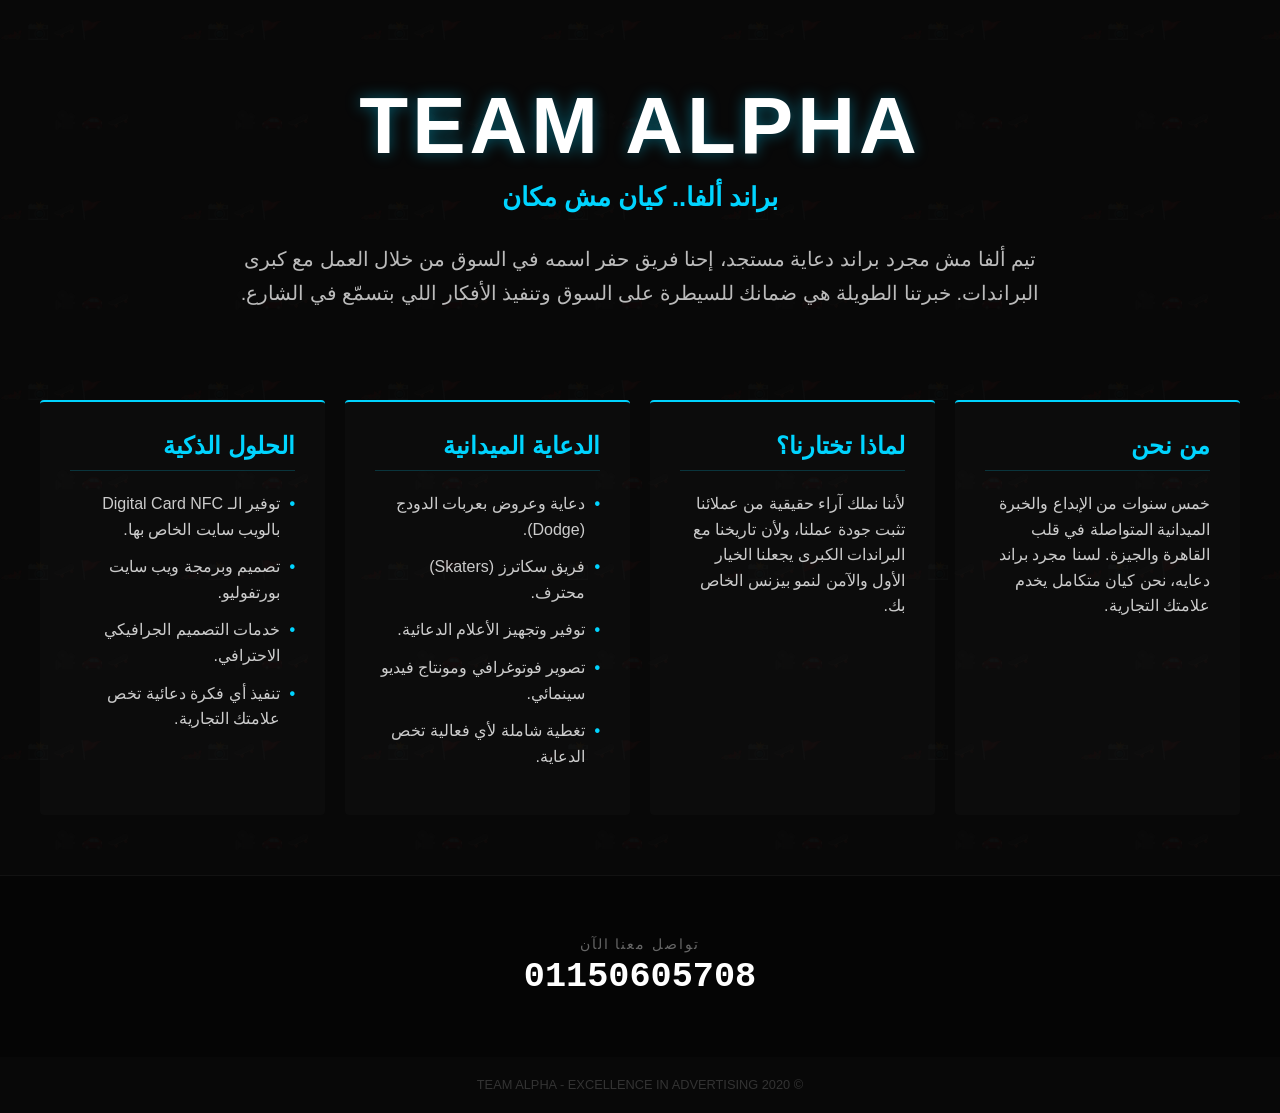
==== commit 5f54d952: "Update alpha.eg1.html" ====
--- a/alpha.eg1.html
+++ b/alpha.eg1.html
@@ -7,7 +7,7 @@
     <style>
         :root {
             --neon-blue: #00d4ff;
-            --main-bg: #0a0a0a;
+            --main-bg: #080808;
             --text-color: #e0e0e0;
         }
 
@@ -21,181 +21,194 @@
             overflow-x: hidden;
         }
 
-        /* التعديل: نقوش الخلفية (عربيات، كاميرات، سكيت) */
+        /* نقوش الخلفية الهادئة (عناصر الدعاية) */
         body::before {
             content: "";
             position: fixed;
             top: 0; left: 0; width: 100%; height: 100%;
             z-index: -1;
-            opacity: 0.04; /* هادية جداً مش متعبة للعين */
-            background-image: url("data:image/svg+xml,%3Csvg xmlns='http://www.w3.org/2000/svg' width='100' height='100' viewBox='0 0 100 100'%3E%3Ctext y='20' font-size='12' fill='white'%3E🏎️ 📸 🛹 🚩%3C/text%3E%3Ctext x='50' y='70' font-size='12' fill='white'%3E🎥 🚗 🛹%3C/text%3E%3C/svg%3E");
-            background-size: 150px;
-        }
-
-        /* اللوجو فوق على الشمال - ثابت وظاهر */
-        .header {
-            padding: 20px;
-            display: flex;
-            justify-content: flex-start;
-        }
-
-        .logo-box {
-            width: 100px;
-            height: 100px;
-            border: 1px solid var(--neon-blue);
-            display: flex;
-            align-items: center;
-            justify-content: center;
-            overflow: hidden;
-            background: #111;
-        }
-
-        .logo-box img {
-            width: 100%;
-            height: auto;
-            display: block;
+            opacity: 0.03; 
+            background-image: url("data:image/svg+xml,%3Csvg xmlns='http://www.w3.org/2000/svg' width='120' height='120' viewBox='0 0 100 100'%3E%3Ctext y='20' font-size='10' fill='white'%3E🏎️ 📸 🛹 🚩%3C/text%3E%3Ctext x='30' y='70' font-size='10' fill='white'%3E🎥 🚗 🛹%3C/text%3E%3C/svg%3E");
+            background-size: 180px;
         }
 
         .hero {
             text-align: center;
-            padding: 60px 20px;
+            padding: 80px 20px 40px;
         }
 
         .hero h1 {
-            font-size: 3.5rem;
+            font-size: clamp(3rem, 10vw, 5rem);
             margin: 0;
             color: #fff;
-            text-shadow: 0 0 10px var(--neon-blue);
+            text-transform: uppercase;
+            letter-spacing: 4px;
+            text-shadow: 0 0 15px rgba(0, 212, 255, 0.4);
         }
 
         .slogan {
-            font-size: 1.4rem;
-            color: var(--neon-blue);
-            margin-top: 5px;
+            font-size: 1.6rem;
+            color: var(--neon-blue);
+            margin-top: 10px;
             font-weight: bold;
+            display: block;
         }
 
         .hero p {
-            max-width: 700px;
-            margin: 20px auto;
-            font-size: 1.1rem;
-            line-height: 1.8;
+            max-width: 800px;
+            margin: 30px auto;
+            font-size: 1.25rem;
+            line-height: 1.7;
             color: #bbb;
         }
 
-        .services-grid {
+        /* توزيع الـ 4 خانات */
+        .main-grid {
             display: grid;
-            grid-template-columns: repeat(auto-fit, minmax(250px, 1fr));
+            grid-template-columns: repeat(auto-fit, minmax(280px, 1fr));
             gap: 20px;
-            padding: 40px;
-            max-width: 1200px;
+            padding: 20px 40px 60px;
+            max-width: 1300px;
             margin: auto;
         }
 
-        .service-card {
-            background: rgba(255, 255, 255, 0.03);
-            padding: 25px;
-            border-radius: 10px;
-            border-bottom: 3px solid var(--neon-blue);
+        .info-card {
+            background: rgba(255, 255, 255, 0.02);
+            padding: 30px;
+            border-radius: 4px;
+            border-top: 2px solid var(--neon-blue);
             transition: 0.3s;
         }
 
-        .service-card h3 {
-            color: var(--neon-blue);
-            margin-bottom: 15px;
-        }
-
-        .service-card ul {
+        .info-card:hover {
+            background: rgba(255, 255, 255, 0.05);
+            transform: translateY(-5px);
+        }
+
+        .info-card h3 {
+            color: var(--neon-blue);
+            font-size: 1.5rem;
+            margin-top: 0;
+            margin-bottom: 20px;
+            border-bottom: 1px solid rgba(0, 212, 255, 0.2);
+            padding-bottom: 10px;
+        }
+
+        .info-card p, .info-card li {
+            font-size: 1rem;
+            color: #ccc;
+            line-height: 1.6;
+        }
+
+        .info-card ul {
             list-style: none;
             padding: 0;
-            font-size: 0.95rem;
-        }
-
-        .service-card li {
-            margin-bottom: 8px;
-        }
-
-        /* التعديل: تصميم الرقم البسيط */
-        .contact-simple {
+        }
+
+        .info-card ul li {
+            margin-bottom: 12px;
+            padding-right: 15px;
+            position: relative;
+        }
+
+        .info-card ul li::before {
+            content: "•";
+            color: var(--neon-blue);
+            position: absolute;
+            right: 0;
+            font-weight: bold;
+        }
+
+        /* تصميم الرقم البسيط والراقي */
+        .contact-footer {
             text-align: center;
-            padding: 40px 20px;
-            border-top: 1px solid rgba(255, 255, 255, 0.1);
-            margin-top: 40px;
-        }
-
-        .contact-simple p {
+            padding: 60px 20px;
+            background: rgba(0,0,0,0.3);
+            border-top: 1px solid rgba(255,255,255,0.05);
+        }
+
+        .contact-footer span {
+            display: block;
             font-size: 0.9rem;
-            color: #777;
-            margin-bottom: 10px;
-        }
-
-        .phone-link {
-            font-size: 1.8rem;
+            color: #666;
+            margin-bottom: 5px;
+            text-transform: uppercase;
+            letter-spacing: 2px;
+        }
+
+        .phone-number {
+            font-size: 2.2rem;
             color: #fff;
             text-decoration: none;
-            font-weight: bold;
-            letter-spacing: 1px;
+            font-weight: 800;
             transition: 0.3s;
-        }
-
-        .phone-link:hover {
-            color: var(--neon-blue);
+            font-family: monospace;
+        }
+
+        .phone-number:hover {
+            color: var(--neon-blue);
+            text-shadow: 0 0 10px var(--neon-blue);
         }
 
         footer {
             text-align: center;
             padding: 20px;
             font-size: 0.8rem;
-            color: #444;
+            color: #333;
         }
     </style>
 </head>
 <body>
 
-    <div class="header">
-        <div class="logo-box">
-            <img src="logo.jpg" alt="Logo" onerror="this.style.display='none'; this.parentNode.innerText='ALPHA';">
-        </div>
-    </div>
-
     <section class="hero">
         <h1>TEAM ALPHA</h1>
-        <div class="slogan">براند ألفا.. كيان مش مكان</div>
+        <span class="slogan">براند ألفا.. كيان مش مكان</span>
         <p>
-            خبرتنا مع البراندات الكبيرة خلتنا مش مجرد مستجدين، إحنا فريق عارف إزاي يسيطر ويقدم نتائج حقيقية.
+            تيم ألفا مش مجرد براند دعاية مستجد، إحنا فريق حفر اسمه في السوق من خلال العمل مع كبرى البراندات. 
+            خبرتنا الطويلة هي ضمانك للسيطرة على السوق وتنفيذ الأفكار اللي بتسمّع في الشارع.
         </p>
     </section>
 
-    <div class="services-grid">
-        <div class="service-card">
+    <div class="main-grid">
+        <div class="info-card">
             <h3>من نحن</h3>
-            <p>خبرة 5 سنوات في السوق المصري، اشتغلنا مع براندات كبرى وقدمنا آراء حقيقية تقدر تشوفها على صفحاتنا.</p>
-        </div>
-        <div class="service-card">
-            <h3>خدمات الدعاية</h3>
+            <p>خمس سنوات من الإبداع والخبرة الميدانية المتواصلة في قلب القاهرة والجيزة. لسنا مجرد براند دعايه، نحن كيان متكامل يخدم علامتك التجارية.</p>
+        </div>
+
+        <div class="info-card">
+            <h3>لماذا تختارنا؟</h3>
+            <p>لأننا نملك آراء حقيقية من عملائنا تثبت جودة عملنا، ولأن تاريخنا مع البراندات الكبرى يجعلنا الخيار الأول والآمن لنمو بيزنس الخاص بك.</p>
+        </div>
+
+        <div class="info-card">
+            <h3>الدعاية الميدانية</h3>
             <ul>
-                <li>• دعاية بالدودج والسكيت.</li>
-                <li>• تصوير احترافي ومونتاج.</li>
-                <li>• أعلام وتنظيم فعاليات.</li>
+                <li>دعاية وعروض بعربات الدودج (Dodge).</li>
+                <li>فريق سكاترز (Skaters) محترف.</li>
+                <li>توفير وتجهيز الأعلام الدعائية.</li>
+                <li>تصوير فوتوغرافي ومونتاج فيديو سينمائي.</li>
+                <li>تغطية شاملة لأي فعالية تخص الدعاية.</li>
             </ul>
         </div>
-        <div class="service-card">
-            <h3>الخدمات الرقمية</h3>
+
+        <div class="info-card">
+            <h3>الحلول الذكية</h3>
             <ul>
-                <li>• ديجيتال كارد NFC بالويب سايت الخاص بها.</li>
-                <li>• تصميم وبرمجة بورتفوليو ويب سايت.</li>
-                <li>• تصميمات جرافيك متكاملة.</li>
+                <li>توفير الـ Digital Card NFC بالويب سايت الخاص بها.</li>
+                <li>تصميم وبرمجة ويب سايت بورتفوليو.</li>
+                <li>خدمات التصميم الجرافيكي الاحترافي.</li>
+                <li>تنفيذ أي فكرة دعائية تخص علامتك التجارية.</li>
             </ul>
         </div>
     </div>
 
-    <div class="contact-simple">
-        <p>للتواصل المباشر</p>
-        <a href="tel:01150605708" class="phone-link">01150605708</a>
+    <div class="contact-footer">
+        <span>تواصل معنا الآن</span>
+        <a href="tel:01150605708" class="phone-number">01150605708</a>
     </div>
 
     <footer>
-        &copy; 2020 TEAM ALPHA - CAIRO / GIZA
+        &copy; 2020 TEAM ALPHA - EXCELLENCE IN ADVERTISING
     </footer>
 
 </body>
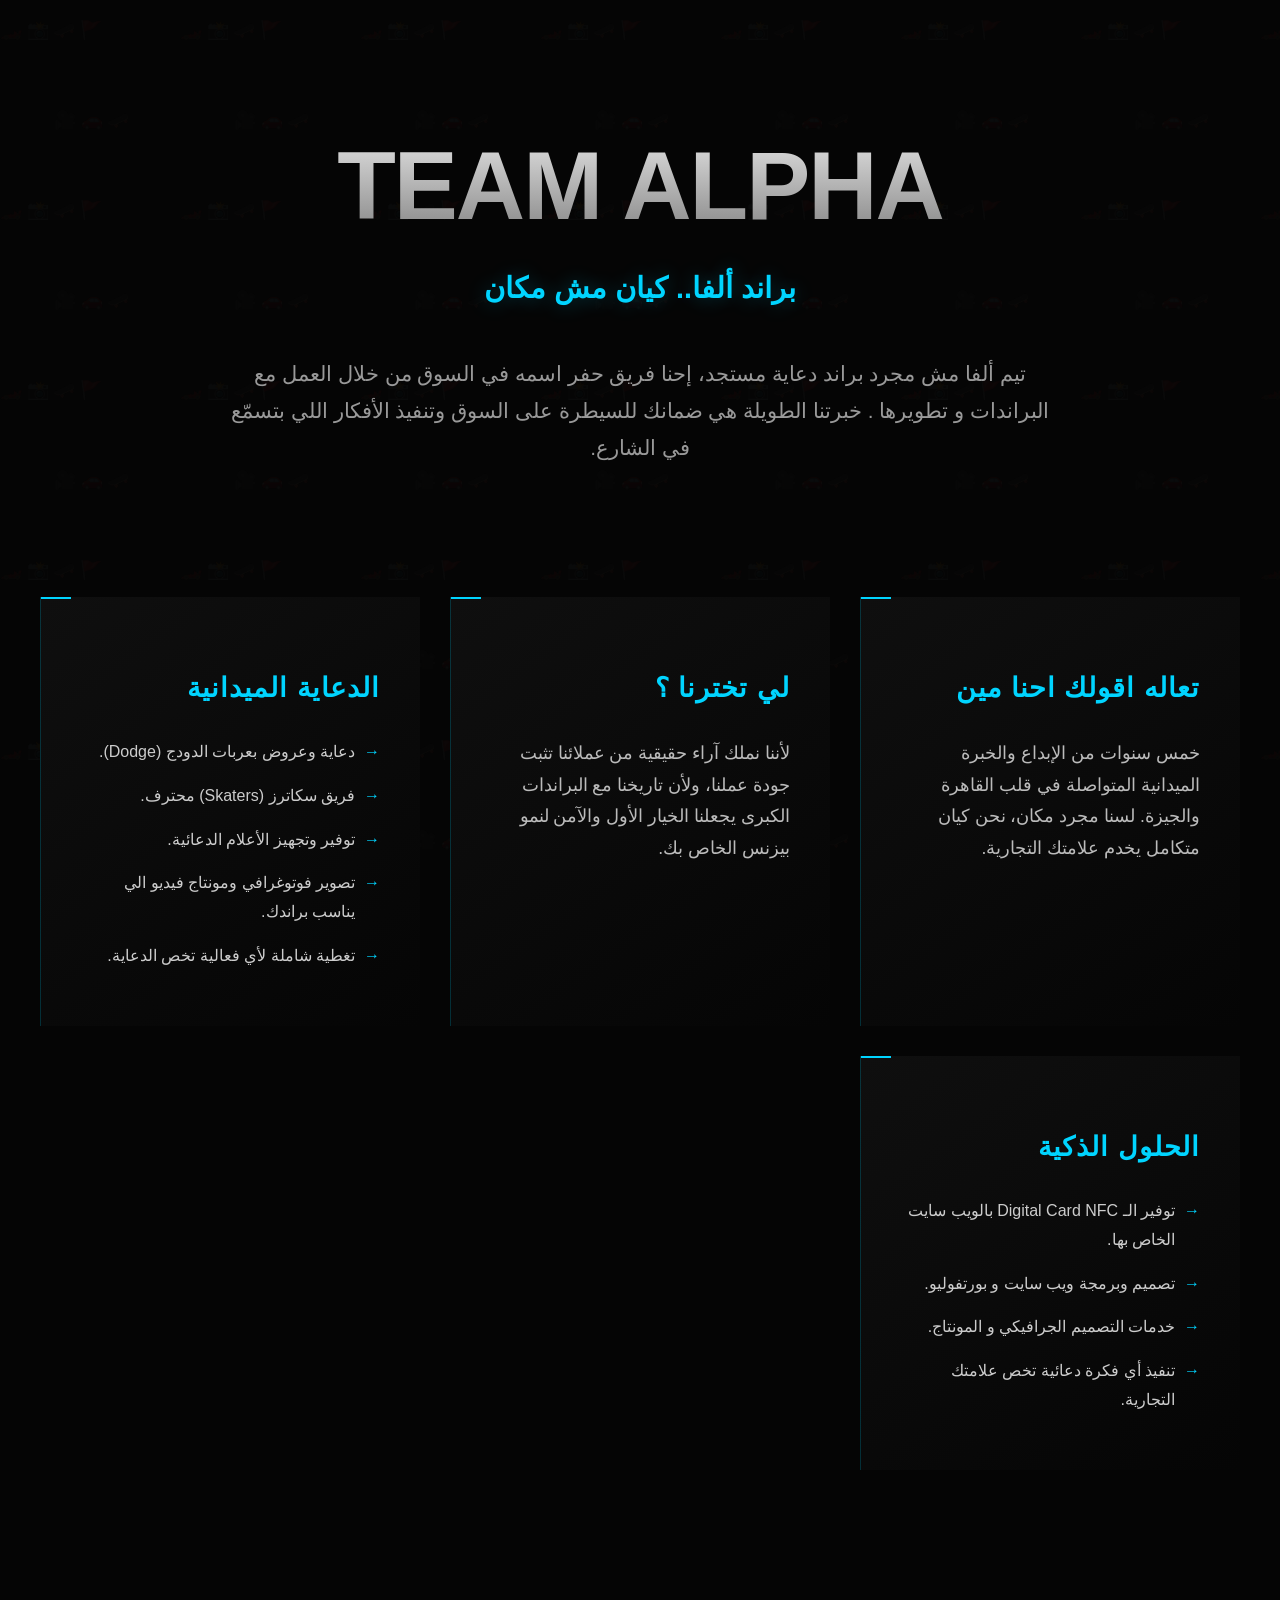
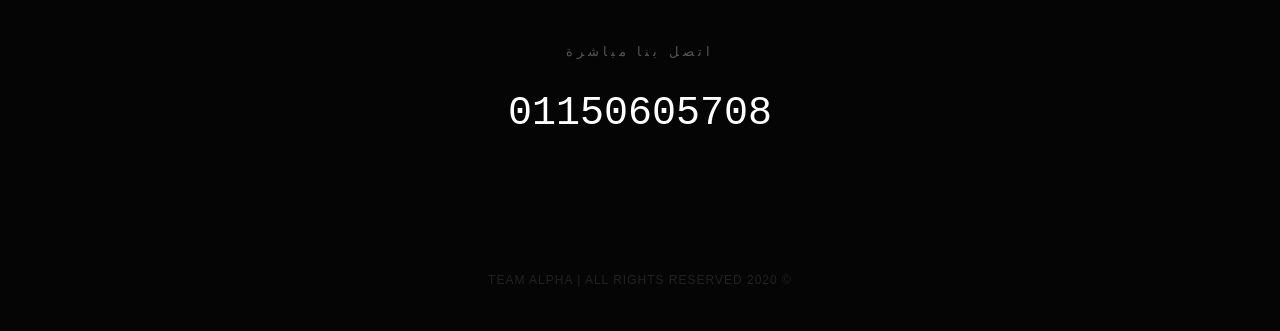
==== commit 6d30bfc0: "Update alpha.eg1.html" ====
--- a/alpha.eg1.html
+++ b/alpha.eg1.html
@@ -7,21 +7,20 @@
     <style>
         :root {
             --neon-blue: #00d4ff;
-            --main-bg: #080808;
-            --text-color: #e0e0e0;
+            --dark-bg: #050505;
+            --card-accent: rgba(0, 212, 255, 0.05);
         }
 
         body {
             margin: 0;
             padding: 0;
-            background-color: var(--main-bg);
-            color: var(--text-color);
+            background-color: var(--dark-bg);
+            color: #ffffff;
             font-family: 'Segoe UI', Tahoma, Geneva, Verdana, sans-serif;
-            position: relative;
-            overflow-x: hidden;
-        }
-
-        /* نقوش الخلفية الهادئة (عناصر الدعاية) */
+            line-height: 1.8; /* لراحة العين أثناء القراءة */
+        }
+
+        /* نقوش الخلفية (عناصر الدعاية) */
         body::before {
             content: "";
             position: fixed;
@@ -34,128 +33,138 @@
 
         .hero {
             text-align: center;
-            padding: 80px 20px 40px;
+            padding: 100px 20px 50px;
         }
 
         .hero h1 {
-            font-size: clamp(3rem, 10vw, 5rem);
-            margin: 0;
-            color: #fff;
+            font-size: clamp(3.5rem, 12vw, 6rem);
+            margin: 0;
+            font-weight: 900;
+            letter-spacing: -2px;
+            background: linear-gradient(to bottom, #fff, #666);
+            -webkit-background-clip: text;
+            -webkit-text-fill-color: transparent;
+        }
+
+        .slogan {
+            font-size: 1.8rem;
+            color: var(--neon-blue);
+            font-weight: 700;
+            display: block;
+            margin-top: -10px;
+            text-shadow: 0 0 20px rgba(0, 212, 255, 0.3);
+        }
+
+        .intro-text {
+            max-width: 850px;
+            margin: 40px auto;
+            font-size: 1.3rem;
+            color: #999;
+            padding: 0 20px;
+        }
+
+        /* تنسيق الخانات الجديد لجعلها مريحة للعين */
+        .grid-container {
+            display: grid;
+            grid-template-columns: repeat(auto-fit, minmax(300px, 1fr));
+            gap: 30px;
+            padding: 40px;
+            max-width: 1400px;
+            margin: auto;
+        }
+
+        .feature-card {
+            background: linear-gradient(145deg, #0f0f0f, #050505);
+            padding: 40px;
+            border-left: 1px solid rgba(0, 212, 255, 0.2);
+            position: relative;
+            transition: 0.4s;
+        }
+
+        .feature-card::after {
+            content: "";
+            position: absolute;
+            top: 0; left: 0; width: 30px; height: 2px;
+            background: var(--neon-blue);
+        }
+
+        .feature-card:hover {
+            border-left-color: var(--neon-blue);
+            background: #0f0f0f;
+        }
+
+        .feature-card h3 {
+            color: var(--neon-blue);
+            font-size: 1.7rem;
+            margin-bottom: 25px;
+            letter-spacing: 1px;
+        }
+
+        .feature-card p {
+            font-size: 1.1rem;
+            color: #bbb;
+            margin: 0;
+        }
+
+        .feature-card ul {
+            list-style: none;
+            padding: 0;
+            margin: 0;
+        }
+
+        .feature-card li {
+            margin-bottom: 15px;
+            padding-right: 25px;
+            position: relative;
+            color: #ccc;
+        }
+
+        .feature-card li::before {
+            content: "→"; /* سهم بسيط يوجه العين للقراءة */
+            position: absolute;
+            right: 0;
+            color: var(--neon-blue);
+            font-weight: bold;
+        }
+
+        /* تنسيق الرقم البسيط والراقي */
+        .contact-section {
+            text-align: center;
+            padding: 80px 20px;
+            margin-top: 50px;
+        }
+
+        .contact-label {
+            font-size: 0.8rem;
             text-transform: uppercase;
             letter-spacing: 4px;
-            text-shadow: 0 0 15px rgba(0, 212, 255, 0.4);
-        }
-
-        .slogan {
-            font-size: 1.6rem;
-            color: var(--neon-blue);
-            margin-top: 10px;
-            font-weight: bold;
+            color: #555;
             display: block;
-        }
-
-        .hero p {
-            max-width: 800px;
-            margin: 30px auto;
-            font-size: 1.25rem;
-            line-height: 1.7;
-            color: #bbb;
-        }
-
-        /* توزيع الـ 4 خانات */
-        .main-grid {
-            display: grid;
-            grid-template-columns: repeat(auto-fit, minmax(280px, 1fr));
-            gap: 20px;
-            padding: 20px 40px 60px;
-            max-width: 1300px;
-            margin: auto;
-        }
-
-        .info-card {
-            background: rgba(255, 255, 255, 0.02);
-            padding: 30px;
-            border-radius: 4px;
-            border-top: 2px solid var(--neon-blue);
-            transition: 0.3s;
-        }
-
-        .info-card:hover {
-            background: rgba(255, 255, 255, 0.05);
-            transform: translateY(-5px);
-        }
-
-        .info-card h3 {
-            color: var(--neon-blue);
-            font-size: 1.5rem;
-            margin-top: 0;
-            margin-bottom: 20px;
-            border-bottom: 1px solid rgba(0, 212, 255, 0.2);
-            padding-bottom: 10px;
-        }
-
-        .info-card p, .info-card li {
-            font-size: 1rem;
-            color: #ccc;
-            line-height: 1.6;
-        }
-
-        .info-card ul {
-            list-style: none;
-            padding: 0;
-        }
-
-        .info-card ul li {
-            margin-bottom: 12px;
-            padding-right: 15px;
-            position: relative;
-        }
-
-        .info-card ul li::before {
-            content: "•";
-            color: var(--neon-blue);
-            position: absolute;
-            right: 0;
-            font-weight: bold;
-        }
-
-        /* تصميم الرقم البسيط والراقي */
-        .contact-footer {
-            text-align: center;
-            padding: 60px 20px;
-            background: rgba(0,0,0,0.3);
-            border-top: 1px solid rgba(255,255,255,0.05);
-        }
-
-        .contact-footer span {
-            display: block;
-            font-size: 0.9rem;
-            color: #666;
-            margin-bottom: 5px;
-            text-transform: uppercase;
-            letter-spacing: 2px;
+            margin-bottom: 15px;
         }
 
         .phone-number {
-            font-size: 2.2rem;
+            font-size: 2.5rem;
             color: #fff;
             text-decoration: none;
-            font-weight: 800;
+            font-weight: 200; /* خط رفيع وشيك */
+            font-family: 'Courier New', Courier, monospace;
             transition: 0.3s;
-            font-family: monospace;
         }
 
         .phone-number:hover {
             color: var(--neon-blue);
-            text-shadow: 0 0 10px var(--neon-blue);
+            letter-spacing: 2px;
         }
 
         footer {
             text-align: center;
-            padding: 20px;
-            font-size: 0.8rem;
-            color: #333;
-        }
+            padding: 40px;
+            font-size: 0.75rem;
+            color: #222;
+            letter-spacing: 1px;
+        }
+
     </style>
 </head>
 <body>
@@ -163,52 +172,51 @@
     <section class="hero">
         <h1>TEAM ALPHA</h1>
         <span class="slogan">براند ألفا.. كيان مش مكان</span>
-        <p>
-            تيم ألفا مش مجرد براند دعاية مستجد، إحنا فريق حفر اسمه في السوق من خلال العمل مع كبرى البراندات. 
-            خبرتنا الطويلة هي ضمانك للسيطرة على السوق وتنفيذ الأفكار اللي بتسمّع في الشارع.
-        </p>
+        <div class="intro-text">
+            تيم ألفا مش مجرد براند دعاية مستجد، إحنا فريق حفر اسمه في السوق من خلال العمل مع البراندات و تطويرها . خبرتنا الطويلة هي ضمانك للسيطرة على السوق وتنفيذ الأفكار اللي بتسمّع في الشارع.
+        </div>
     </section>
 
-    <div class="main-grid">
-        <div class="info-card">
-            <h3>من نحن</h3>
-            <p>خمس سنوات من الإبداع والخبرة الميدانية المتواصلة في قلب القاهرة والجيزة. لسنا مجرد براند دعايه، نحن كيان متكامل يخدم علامتك التجارية.</p>
-        </div>
-
-        <div class="info-card">
-            <h3>لماذا تختارنا؟</h3>
+    <div class="grid-container">
+        <div class="feature-card">
+            <h3>تعاله اقولك احنا مين</h3>
+            <p>خمس سنوات من الإبداع والخبرة الميدانية المتواصلة في قلب القاهرة والجيزة. لسنا مجرد مكان، نحن كيان متكامل يخدم علامتك التجارية.</p>
+        </div>
+
+        <div class="feature-card">
+            <h3>لي تخترنا ؟</h3>
             <p>لأننا نملك آراء حقيقية من عملائنا تثبت جودة عملنا، ولأن تاريخنا مع البراندات الكبرى يجعلنا الخيار الأول والآمن لنمو بيزنس الخاص بك.</p>
         </div>
 
-        <div class="info-card">
+        <div class="feature-card">
             <h3>الدعاية الميدانية</h3>
             <ul>
                 <li>دعاية وعروض بعربات الدودج (Dodge).</li>
                 <li>فريق سكاترز (Skaters) محترف.</li>
                 <li>توفير وتجهيز الأعلام الدعائية.</li>
-                <li>تصوير فوتوغرافي ومونتاج فيديو سينمائي.</li>
+                <li>تصوير فوتوغرافي ومونتاج فيديو الي يناسب براندك.</li>
                 <li>تغطية شاملة لأي فعالية تخص الدعاية.</li>
             </ul>
         </div>
 
-        <div class="info-card">
+        <div class="feature-card">
             <h3>الحلول الذكية</h3>
             <ul>
                 <li>توفير الـ Digital Card NFC بالويب سايت الخاص بها.</li>
-                <li>تصميم وبرمجة ويب سايت بورتفوليو.</li>
-                <li>خدمات التصميم الجرافيكي الاحترافي.</li>
+                <li>تصميم وبرمجة ويب سايت و بورتفوليو.</li>
+                <li>خدمات التصميم الجرافيكي و المونتاج.</li>
                 <li>تنفيذ أي فكرة دعائية تخص علامتك التجارية.</li>
             </ul>
         </div>
     </div>
 
-    <div class="contact-footer">
-        <span>تواصل معنا الآن</span>
+    <div class="contact-section">
+        <span class="contact-label">اتصل بنا مباشرة</span>
         <a href="tel:01150605708" class="phone-number">01150605708</a>
     </div>
 
     <footer>
-        &copy; 2020 TEAM ALPHA - EXCELLENCE IN ADVERTISING
+        &copy; 2020 TEAM ALPHA | ALL RIGHTS RESERVED
     </footer>
 
 </body>
